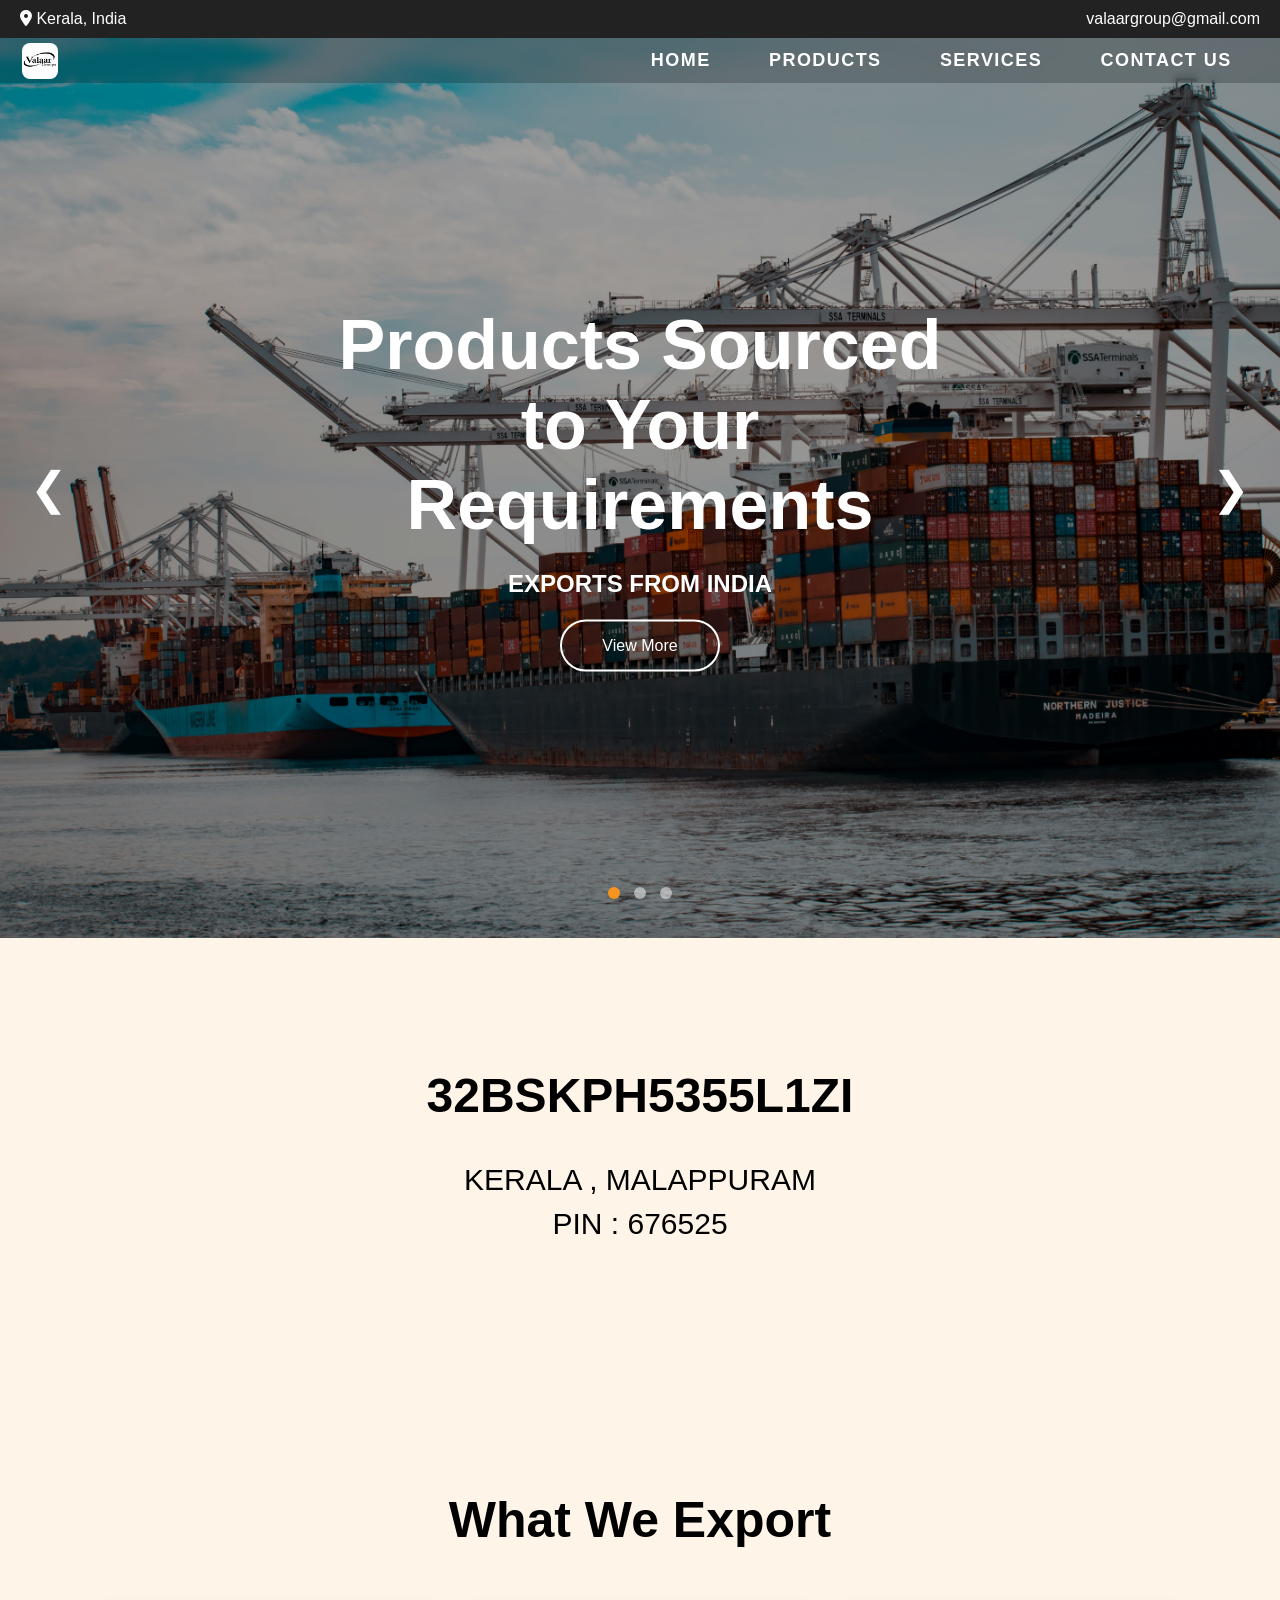
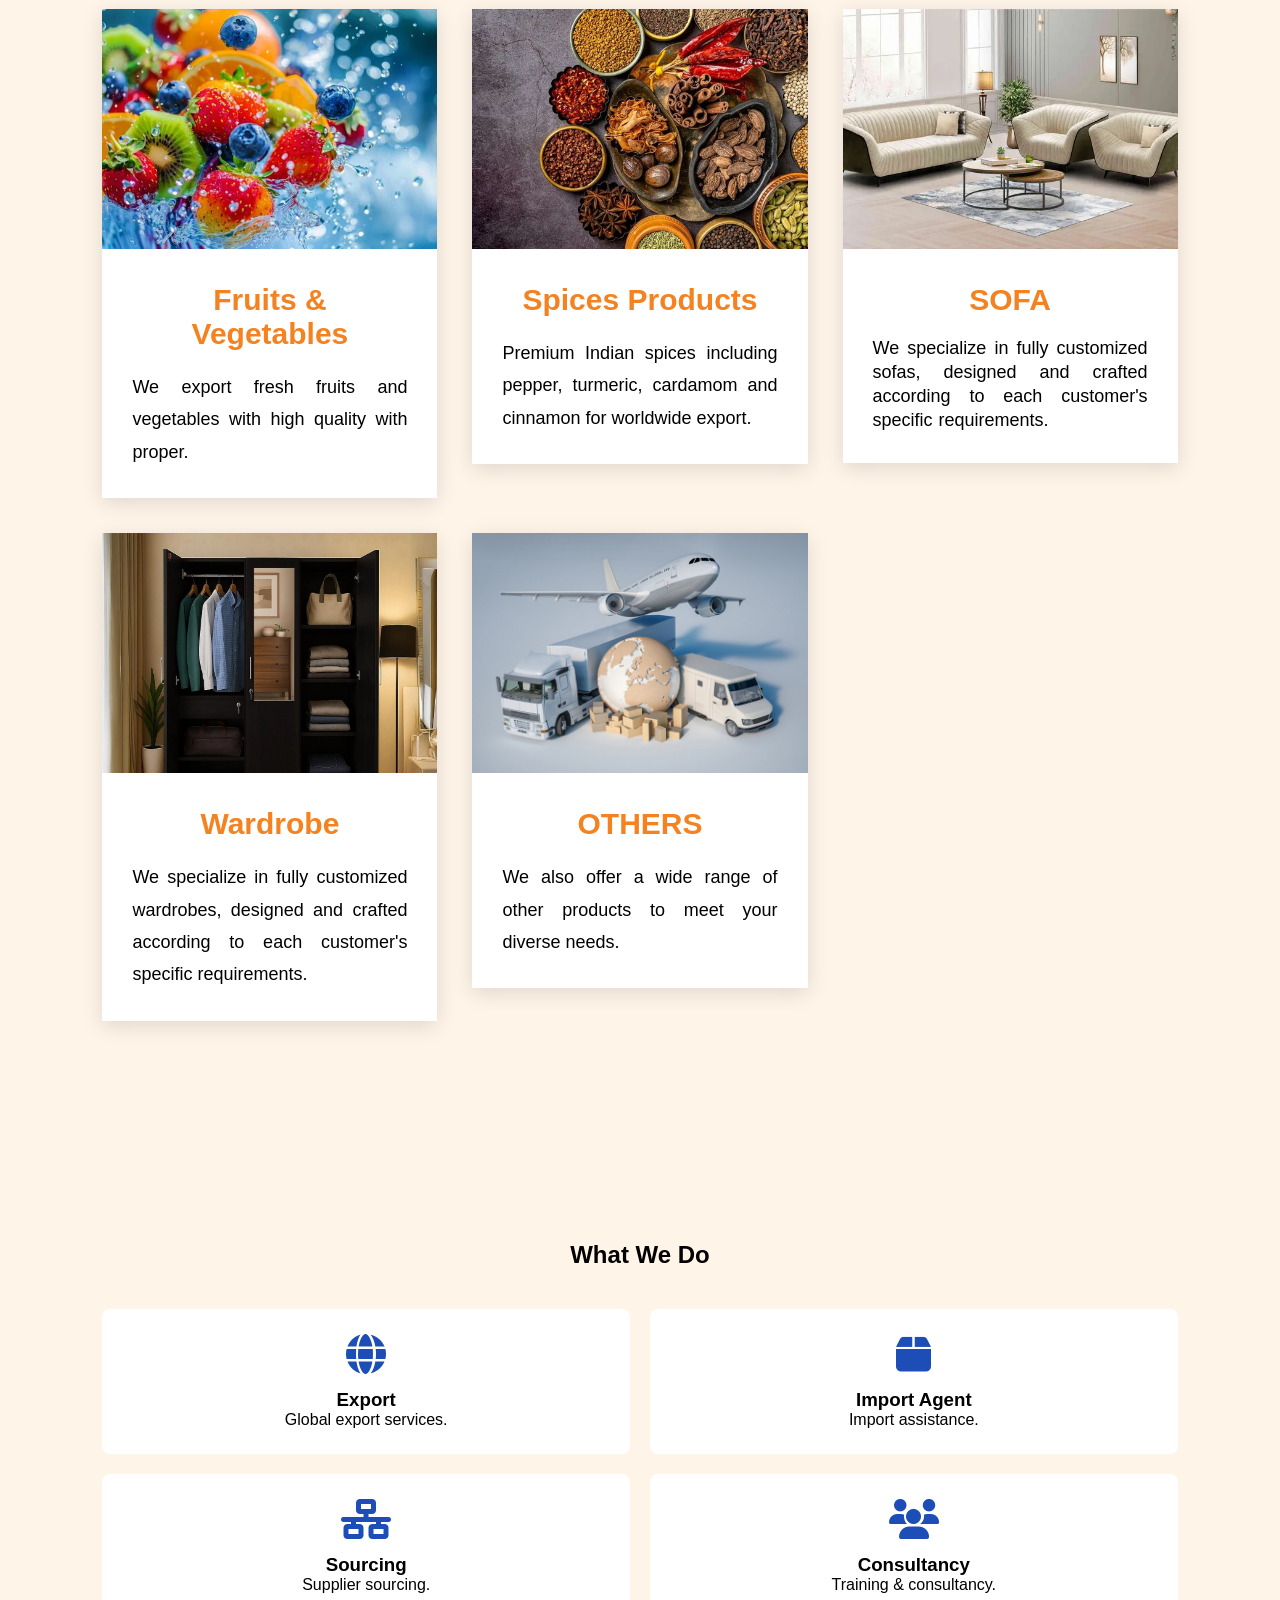
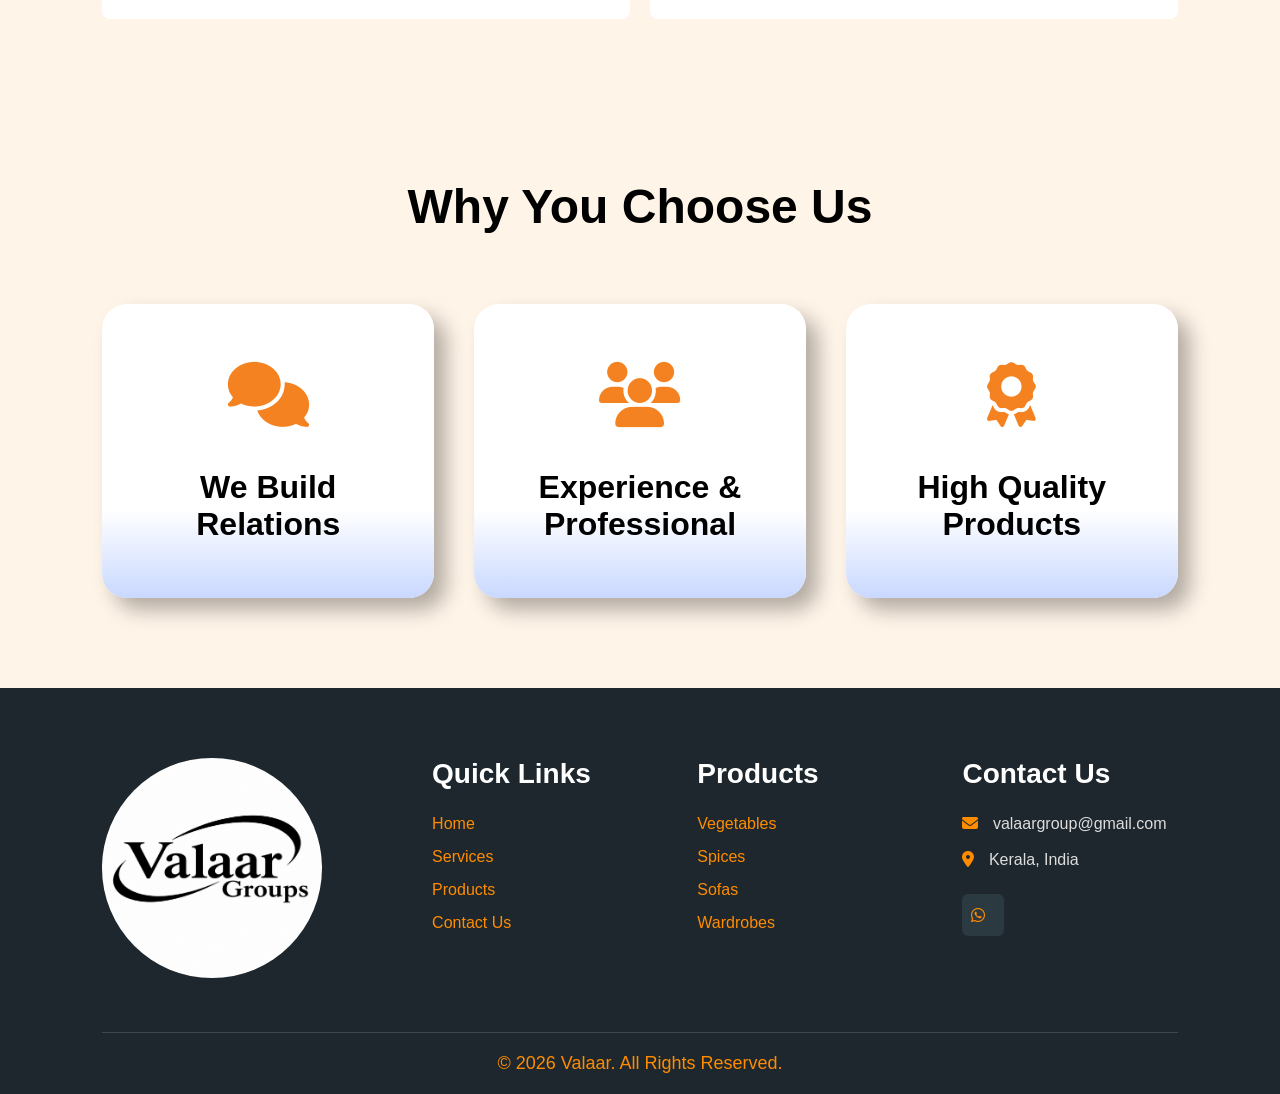
==== index.html @ b9ecb9f5 "Update Valaar Groups website" ====
<!DOCTYPE html><html><head><meta charset='UTF-8'><meta name='viewport' content='width=device-width,initial-scale=1'>
<title>D Vertex</title><link rel='stylesheet' href='css/style.css'>
<a href="fruits.html" class="export-link">
<a href="spices.html" class="export-link">
<a href="sofa.html" class="export-link">
<a href="wardrobe.html" class="export-link">
<link rel="stylesheet" href="https://cdnjs.cloudflare.com/ajax/libs/font-awesome/6.6.0/css/all.min.css"></head>
<body id="top">
<div class="top-bar home-info-bar"><span><i class="fa fa-location-dot"></i> Kerala, India</span><span>valaargroup@gmail.com</span></div>

<section class="hero">
    <nav class="menu-bar hero-nav">
        <a href="index.html" class="menu-logo">
            <img src="images/Valaar Groups logo.png" alt="Valaar Groups home">
        </a>
    
        <ul>
            <li><a href="index.html" aria-current="page">HOME</a></li>
            <li><a href="#products">PRODUCTS</a></li>
            <li><a href="#services">SERVICES</a></li>
            <li><a href="contact.html">CONTACT US</a></li>
        </ul>
    </nav>

    <div class="slides">

        <div class="slide active">
            <img src="images/bed1.jpg" alt="Bed 1">
        </div>

        <div class="slide">
            <img src="images/bed2.jpg" alt="Bed 2">
        </div>

        <div class="slide">
            <img src="images/bed3.jpg" alt="Bed 3">
        </div>

    </div>

    <div class="overlay"></div>

    <div class="hero-content">

        <h1>Products Sourced to Your Requirements</h1>
        <h2>EXPORTS FROM INDIA</h2>

        <a href="#membership" class="btn">View More</a>

    </div>

    <button class="prev">&#10094;</button>
    <button class="next">&#10095;</button>

    <div class="dots">
        <span class="dot active"></span>
        <span class="dot"></span>
        <span class="dot"></span>
    </div>

</section>

<section class="membership" id="membership">

   <!--<div class="container">

        <h2>Membership & Certification</h2>

        <div class="certificate-grid">

            <div class="certificate">
                <img src="images/gcci.png" alt="GCCI">
            </div>

            <div class="certificate">
                <img src="images/msme.png" alt="MSME">
            </div>

            <div class="certificate">
                <img src="images/udyam.png" alt="Udyam">
            </div>

        </div>

    </div>-->

    
    <div class="container">
        <h2>32BSKPH5355L1ZI</h2>
        <p>KERALA , MALAPPURAM</p>
        <P>PIN : 676525 </P>
    </div>


</section>


<section class="export-section" id="products">

    <h2>What We Export</h2>

    <div class="export-container">

        <!-- Card 1 -->
        <a href="fruits.html" class="export-link">
            <div class="export-card">

                <img src="images/fruits.jpg" alt="Fruits">

                <div class="card-content">
                    <h3>Fruits & Vegetables</h3>

                    <p>
                        We export fresh fruits and vegetables with high quality with
                        proper.
                    </p>
                </div>

            </div>
        </a>

        <!-- Card 2 -->
        <a href="spices.html" class="export-link">
            <div class="export-card">

                <img src="images/spices.jpg" alt="Spices">

                <div class="card-content">
                    <h3>Spices Products</h3>

                    <p>
                        Premium Indian spices including pepper, turmeric,
                        cardamom and cinnamon for worldwide export.
                    </p>
                </div>

            </div>
        </a>

        <!-- Card 3 -->
        <a href="sofa.html" class="export-link">
            <div class="export-card">

                <img src="images/Sofa/Champagne Cream.jpg" alt="Grocery">

                <div class="card-content">
                    <h3>SOFA</h3>

                    <p>
                        We specialize in fully customized sofas, designed and crafted according to each customer's specific requirements.
                    </p>
                </div>

            </div>
        </a>
        <!-- Card 4 -->
        <a href="wardrobe.html" class="export-link">
            <div class="export-card">

                <img src="images/Almara/Matte Black Wooden Wardrobe.jpg" alt="Grocery">

                <div class="card-content">
                    <h3>Wardrobe</h3>

                    <p>
                       We specialize in fully customized wardrobes, designed and crafted according to each customer's specific requirements.
                    </p>
                </div>

            </div>
        </a>
         <!-- Card 5 -->
        <a href="contact.html" class="export-link">
            <div class="export-card">

                <img src="images/OTHERS.jpg" alt="Other Products">

                <div class="card-content">
                    <h3>OTHERS</h3> 

                    <p>
                        We also offer a wide range of other products to meet your diverse needs.
                    </p>
                </div>

            </div>
        </a>

    </div>

</section>


<section class="what" id="services"><h2>What We Do</h2><div class="grid">
<div class="card"><i class="fa fa-globe"></i><h3>Export</h3><p>Global export services.</p></div>
<div class="card"><i class="fa fa-box"></i><h3>Import Agent</h3><p>Import assistance.</p></div>
<div class="card"><i class="fa fa-network-wired"></i><h3>Sourcing</h3><p>Supplier sourcing.</p></div>
<div class="card"><i class="fa fa-users"></i><h3>Consultancy</h3><p>Training & consultancy.</p></div>
</div></section>

<section class="choose-us">

    <div class="container">

        <h2>Why You Choose Us</h2>

        <div class="choose-grid">

            <!-- Card 1 -->
            <div class="choose-card">

                <div class="icon">
                    <i class="fas fa-comments"></i>
                </div>

                <h3>We Build Relations</h3>

            </div>

            <!-- Card 2 -->
            <div class="choose-card">

                <div class="icon">
                    <i class="fas fa-users"></i>
                </div>

                <h3>Experience & Professional</h3>

            </div>

            <!-- Card 3 -->
            <div class="choose-card">

                <div class="icon">
                    <i class="fas fa-award"></i>
                </div>

                <h3>High Quality Products</h3>

            </div>

        </div>

    </div>

</section>

<footer class="footer">

    <div class="footer-container">

        <!-- Logo -->
        <div class="footer-box">

            <img src="images/Valaar Groups logo.png" alt="Valaar groups Logo" class="footer-logo">

        </div>

        <!-- Quick Links -->
        <div class="footer-box">

            <h3>Quick Links</h3>

            <ul>
                <li><a href="#top">Home</a></li>
                <li><a href="#services">Services</a></li>
                <li><a href="#products">Products</a></li>
                <li><a href="contact.html">Contact Us</a></li>
            </ul>

        </div>

        <!-- Products -->
        <div class="footer-box">

            <h3>Products</h3>

            <ul>
                <li><a href="fruits.html">Vegetables</a></li>
                <li><a href="spices.html">Spices</a></li>
                <li><a href="sofa.html">Sofas</a></li>
                <li><a href="wardrobe.html">Wardrobes</a></li>
            </ul>

        </div>

        <!-- Contact -->
        <div class="footer-box">

            <h3>Contact Us</h3>

            <p>
                <i class="fas fa-envelope"></i>
                valaargroup@gmail.com
            </p>

            <p>
                <i class="fas fa-map-marker-alt"></i>
                Kerala, India
            </p>

            <div class="social-icons">

                <!--<a href="#"><i class="fab fa-facebook-f"></i></a>

                <a href="#"><i class="fab fa-instagram"></i></a>

                <a href="#"><i class="fab fa-linkedin-in"></i></a>-->

                <a href="https://wa.me/918281296119" aria-label="Chat with us on WhatsApp">
                    <i class="fab fa-whatsapp" aria-hidden="true"></i>
                </a>

            </div>

        </div>

    </div>

    <div class="copyright">

        © 2026 Valaar. All Rights Reserved.

    </div>

</footer>
<script src="js/script.js"></script><script src="js/script.js"></script>
</body></body>
</html>
---- css/style.css ----
*{margin:0;padding:0;box-sizing:border-box;font-family:Arial}body{background:#f5f5f5}.top-bar{background:#222;color:#fff;padding:10px 20px;display:flex;justify-content:space-between}header{position:absolute;top:40px;width:100%;display:flex;justify-content:space-between;padding:20px;color:#fff}nav a{margin:0 10px}.hero{height:100vh;background:url('https://images.unsplash.com/photo-1505693416388-ac5ce068fe85?auto=format&fit=crop&w=1400&q=80') center/cover;position:relative}.overlay{position:absolute;inset:0;background:rgba(0,0,0,.45);display:flex;flex-direction:column;align-items:center;justify-content:center;color:#fff}.btn{border:2px solid #FFF4E8;padding:12px 30px;border-radius:30px}.what {
    padding: 70px 8%;
    background-color: #FFF4E8;
}.what h2{text-align:center;margin-bottom:40px}.grid{display:grid;grid-template-columns:repeat(2,1fr);gap:20px}.card{background:#fff;padding:25px;border-radius:8px;text-align:center}.card i{font-size:40px;color:#1d4db6;margin-bottom:15px}@media(max-width:768px){.grid{grid-template-columns:1fr}}/*=========================
  MENU BAR
==========================*/

.menu-bar{

    position:absolute;


    left:0;

    width:100%;

    padding:20px 80px;

    background:rgba(0, 0, 0, 0.041);

    display:flex;

    justify-content:flex-end;

    align-items:center;

    z-index:1000;

}

.menu-bar ul{
    background: #ffffff;

    display:flex;

    list-style:none;

    margin:0;

    padding:0;

    gap:45px;

}

.menu-bar ul li{

    display:inline-block;

}

.menu-bar ul li a{

    color:white;

    text-decoration:none;

    font-size:18px;

    font-weight:600;

    transition:.3s;

}

.menu-bar ul li a:hover{

    background:#f7941d;

    color:white;

}
/* HERO SECTION */

.hero{
    position:relative;
    width:100%;
    height:100vh;
    overflow:hidden;
}

.hero-image{
    width:100%;
    height:100%;
    object-fit:cover;
}

.hero::before{
    content:"";
    position:absolute;
    inset:0;
    background:rgba(0,0,0,0.35);
}

.hero-content{
    position:absolute;
    top:50%;
    left:50%;
    transform:translate(-50%,-50%);
    text-align:center;
    color:#fff;
    z-index:2;
}

.hero-content h3{
    font-size:45px;
    margin-bottom:15px;
}

.hero-content h1{
    font-size:65px;
    margin-bottom:30px;
}

.btn{
    display:inline-block;
    padding:100px 80px;
    border:2px solid white;
    color:white;
    text-decoration:none;
    border-radius:40px;
    transition:.3s;
    display: inline-block;
    margin-top: 22px;
}

.btn:hover{
    background:white;
    color:black;
}
/* HERO */

.hero{
    position:relative;
    width:100%;
    height:100vh;
    overflow:hidden;
}

.slides{
    width:100%;
    height:100%;
    position:relative;
}

.slide{
    position:absolute;
    width:100%;
    height:100%;
    opacity:0;
    transition:opacity 1s ease;
}

.slide.active{
    opacity:1;
}

.slide img{
    width:100%;
    height:100%;
    object-fit:cover;
}

.overlay{
    position:absolute;
    top:0;
    left:0;
    width:100%;
    height:100%;
    background:rgba(0,0,0,.35);
}

.hero-content{
    position:absolute;
    top:50%;
    left:50%;
    transform:translate(-50%,-50%);
    color:#fff;
    text-align:center;
    z-index:5;
}

.hero-content h3{
    font-size:28px;
    margin-bottom:15px;
}

.hero-content h1{
    font-size:70px;
    margin-bottom:25px;
}

.btn{
    padding:15px 40px;
    border:2px solid white;
    color:white;
    text-decoration:none;
    border-radius:40px;
}

.prev,
.next{
    position:absolute;
    top:50%;
    transform:translateY(-50%);
    background:none;
    border:none;
    color:white;
    font-size:45px;
    cursor:pointer;
    z-index:10;
}

.prev{
    left:30px;
}

.next{
    right:30px;
}

.dots{
    position:absolute;
    bottom:30px;
    width:100%;
    text-align:center;
    z-index:10;
}

.dot{
    width:12px;
    height:12px;
    background:white;
    display:inline-block;
    border-radius:50%;
    margin:5px;
    opacity:.5;
}

.dot.active{
    opacity:1;
    background:#f7941d;
}

/*==========================
 WHAT WE EXPORT
==========================*/

.export-section{

    padding:150px 8%;

    background:#FFF4E8;

}

.export-section h2{

    text-align:center;

    font-size:50px;

    margin-bottom:60px;

    font-weight:bold;

}

.export-container{

    display:grid;

    grid-template-columns:repeat(3,1fr);

    gap:35px;

}

.export-card{

    background:white;

    box-shadow:0 5px 20px rgba(0,0,0,.12);

    overflow:hidden;

    transition:.3s;

}


.export-card:hover{

    transform:translateY(-10px);

}

.export-card img{

    width:100%;

    height:240px;

    object-fit:cover;

}

.card-content{

    padding:30px;

}

.card-content h3{

    text-align:center;

    color:#f58220;

    margin-bottom:20px;

    font-size:30px;

}

.card-content p{

    line-height:1.8;

    font-size:18px;

    text-align:justify;

}



.card-footer a{

    width:50px;

    height:50px;

    display:inline-flex;

    justify-content:center;

    align-items:center;

    background:white;

    border-radius:50%;

    color:#ff7a00;

    margin-left:10px;

    text-decoration:none;

    font-size:22px;

}

.card-footer a:hover{

    background:#ff7a00;

    color:white;

}

@media(max-width:992px){

.export-container{

grid-template-columns:1fr;

}

}
/*=================================
        WHY CHOOSE US
=================================*/

.choose-us{

    padding:90px 8%;

    background:#FFF4E8;

}

.choose-us h2{

    text-align:center;

    font-size:48px;

    margin-bottom:70px;

    font-weight:700;

}

.choose-grid{

    display:grid;

    grid-template-columns:repeat(3,1fr);

    gap:40px;

}

.choose-card{

    background:linear-gradient(to bottom,#ffffff 70%,#c9d8ff 100%);

    border-radius:25px;

    text-align:center;

    padding:55px 30px;

    box-shadow:12px 12px 20px rgba(0,0,0,.30);

    transition:.3s;

}

.choose-card:hover{

    transform:translateY(-10px);

}

.choose-card .icon{

    font-size:65px;

    color:#f58220;

    margin-bottom:35px;

}

.choose-card h3{

    font-size:32px;

    font-weight:600;

}

/* Responsive */

@media(max-width:992px){

.choose-grid{

grid-template-columns:1fr;

}

}
/*===========================
    MEMBERSHIP SECTION
===========================*/

.membership{

    padding:90px 8%;

    background:#FFF4E8;

}

.membership h2{

    text-align:center;

    font-size:48px;

    font-weight:700;

    margin-bottom:40px;
    margin-top: 40px;

}
.membership P{

    text-align:center;

    font-size:30px;

    margin-bottom:10px;

}

.certificate-grid{

    display:grid;

    grid-template-columns:repeat(3,1fr);

    gap:60px;

    align-items:center;

    justify-items:center;

}

.certificate{

    transition:.3s;

}

.certificate:hover{

    transform:scale(1.08);

}

.certificate img{

    width:220px;

    height:220px;

    object-fit:contain;

}
/*==========================
        FOOTER
===========================*/

.footer{

    background:#1d272d;

    color:white;

    padding:70px 8% 20px;

}

.footer-container{

    display:grid;

    grid-template-columns:1.3fr 1fr 1fr 1fr;

    gap:50px;

}

.footer-logo{

    width:220px;
    border-radius: 50%
}

.footer-box h3{

    margin-bottom:25px;

    font-size:28px;

}

.footer-box ul{

    list-style:none;

    padding:0;

}

.footer-box ul li{

    margin-bottom:15px;

}

.footer-box ul li a{

    color:#ff8c00;

    text-decoration:none;

    transition:.3s;

}

.footer-box ul li a:hover{

    color:white;

    padding-left:8px;

}

.footer-box p{

    margin-bottom:18px;

    color:#ddd;

}

.footer-box i{

    color:#ff8c00;

    margin-right:10px;

}

.social-icons{

    margin-top:25px;

}

.social-icons a{

    display:inline-flex;

    justify-content:center;

    align-items:center;

    width:42px;

    height:42px;

    background:#2b3941;

    border-radius:6px;

    margin-right:10px;

    color:white;

    text-decoration:none;

    transition:.3s;

}

.social-icons a:hover{

    background:#ff8c00;

}

.copyright{

    text-align:center;

    margin-top:50px;

    padding-top:20px;

    border-top:1px solid rgba(255,255,255,.15);

    color:#ff8c00;

    font-size:18px;

}

/* Mobile */

@media(max-width:992px){

.footer-container{

grid-template-columns:1fr;

text-align:center;

}

.social-icons{

justify-content:center;

display:flex;

}

}
/*==============================
CONTACT PAGE
==============================*/

.contact-banner{

height:220px;

background:#000;

display:flex;

justify-content:center;

align-items:center;

}

.contact-banner h1{

color:#fff;

font-size:60px;

font-weight:600;

}

.contact-wrapper{

width:90%;

margin:70px auto;

display:grid;

grid-template-columns:1.2fr .8fr;

gap:60px;

align-items:start;

}

.contact-left h2{

font-size:48px;

color:#3556a8;

margin-bottom:30px;

}

.contact-left p{

font-size:19px;

line-height:1.9;

margin-bottom:25px;

text-align:justify;

}

.contact-details{

margin-top:40px;

}

.contact-details p{

font-size:20px;

margin-bottom:18px;

}

.contact-details i{

color:#f58220;

margin-right:12px;

width:25px;

}

.contact-right{

background:#3556a8;

padding:35px;

}

.contact-right h3{

color:#fff;

font-size:32px;

margin-bottom:25px;

}

.contact-right form{

display:flex;

flex-direction:column;

gap:18px;

}

.contact-right input,

.contact-right textarea{

padding:16px;

border:none;

font-size:17px;

outline:none;

}

.contact-right textarea{

height:160px;

resize:none;

}

.contact-right button{

background:#f58220;

color:#fff;

border:none;

padding:16px;

font-size:20px;

cursor:pointer;

transition:.3s;

}

.contact-right button:hover{

background:#d96b08;

}

/* Responsive */

@media(max-width:900px){

.contact-wrapper{

grid-template-columns:1fr;

}

.contact-banner h1{

font-size:42px;

}

.contact-left h2{

font-size:38px;

}

}

/* Remove default link styling */
.export-link {
    text-decoration: none;
    color: inherit;
    display: block;
}

/* Make cards clickable */
.export-card {
    cursor: pointer;
    transition: transform 0.3s ease, box-shadow 0.3s ease;
}

/* Hover effect */
.export-card:hover {
    transform: translateY(-8px);
    box-shadow: 0 12px 25px rgba(0,0,0,0.15);
}

/* Keyboard accessibility */
.export-link:focus-visible {
    outline: 3px solid #ff7a1a;
    outline-offset: 5px;
}
/* Adjust SOFA description spacing separately */
.export-container > .export-link:nth-child(3) .card-content p {
    line-height: 1.33;
    word-spacing: 1px;
    letter-spacing: 0px;
}
html {
    scroll-behavior: smooth;
}
/*valaar logo top bar*/
.menu-bar {
    position: relative;
}

.menu-logo {
    position: absolute;
    left: 12px;
    top: 50%;
    transform: translateY(-50%);
}

.menu-logo img {
    display: block;
    width: auto;
    height: 36px;
    border-radius: 8px;
}
.menu-bar {
    background: #222;
}
.menu-bar {
    background: linear-gradient(110deg, #000000, #121313);
    padding: 12px clamp(16px, 3vw, 40px);
}

.menu-bar ul {
    display: flex;
    flex-wrap: wrap;
    justify-content: flex-end;
    align-items: center;
    gap: 10px clamp(14px, 3vw, 42px);
    list-style: none;
    margin: 0;
    padding: 0;
    background: transparent;
}

.menu-bar ul a {
    color: #fff9ed;
    font-size: 0.85rem;
    font-weight: 600;
    letter-spacing: 0.08em;
    text-decoration: none;
    transition: color 180ms ease;
}

.menu-bar ul a:hover,
.menu-bar ul a:focus-visible {
    color: #e7c67d;
}
/* BLUE HERO NAVIGATION */
/* Keep the homepage navigation over the slideshow */
.hero-nav {
    position: absolute;
    inset: 0 0 auto;
    z-index: 20;

    background: rgba(12, 24, 29, 0.26);
    -webkit-backdrop-filter: blur(5px);
    backdrop-filter: blur(5px);
    border-bottom: 0;
}
/* To replace the orange hover highlight with a white underline */

.menu-bar ul li a:hover,
.menu-bar ul li a:focus-visible {
    background: transparent;
    color: #fff;
    text-decoration: underline;
    text-underline-offset: 5px;
}
/* Mobile and tablet layout */
@media (max-width: 900px) {
    /* Location and email bar */
    .top-bar {
        flex-wrap: wrap;
        justify-content: center;
        gap: 6px 16px;
        padding: 8px 12px;
        font-size: 14px;
        text-align: center;
        overflow-wrap: anywhere;
    }

    /* Navigation */
    .menu-bar {
        justify-content: center;
        flex-wrap: wrap;
        gap: 6px;
        padding: 8px 12px;
    }

    .menu-logo {
        position: static;
        display: flex;
        justify-content: center;
        flex-basis: 100%;
        transform: none;
    }

    .menu-bar ul {
        flex: 1 1 100%;
        justify-content: center;
        gap: 0 8px;
    }

    .menu-bar ul li a {
        display: inline-flex;
        align-items: center;
        min-height: 44px;
        margin: 0;
        padding: 0 5px;
        font-size: 12px;
        letter-spacing: 0.02em;
    }

    /* Homepage slideshow */
    .hero {
        height: auto;
        min-height: 480px;
        min-height: max(480px, 72svh);
        display: flex;
        flex-direction: column;
    }

    .hero .slides {
        position: absolute;
        inset: 0;
    }

    .hero-content {
        position: relative;
        top: auto;
        left: auto;
        transform: none;
        width: 100%;
        max-width: 620px;
        margin: auto;
        padding: 144px 18px 96px;
    }

    .hero-content h1 {
        font-size: clamp(28px, 8vw, 48px);
        line-height: 1.12;
        margin-bottom: 12px;
    }

    .hero-content h2 {
        font-size: clamp(16px, 4vw, 22px);
    }

    .hero-content .btn {
        margin-top: 16px;
        padding: 12px 24px;
    }

    .hero .prev,
    .hero .next {
        top: auto;
        bottom: 12px;
        width: 44px;
        height: 44px;
        font-size: 28px;
        transform: none;
    }

    .hero .prev { left: 12px; }
    .hero .next { right: 12px; }
    .hero .dots { bottom: 24px; }

    /* Homepage sections */
    .what,
    .export-section,
    .choose-us,
    .membership {
        padding: 42px 5%;
    }

    .export-section h2,
    .choose-us h2,
    .membership h2 {
        margin: 0 0 20px;
        font-size: clamp(24px, 6vw, 36px);
        overflow-wrap: anywhere;
    }

    .membership p {
        font-size: 18px;
    }

    .card-content {
        padding: 20px;
    }

    .card-content p,
    .contact-left p {
        text-align: left;
    }

    .footer-logo {
        max-width: 100%;
        height: auto;
    }

    /* Contact page */
    .contact-wrapper {
        grid-template-columns: minmax(0, 1fr);
        gap: 24px;
        margin: 32px auto;
    }

    .contact-details p {
        overflow-wrap: anywhere;
    }

    .contact-right {
        min-width: 0;
        padding: 18px;
    }

    .contact-right input,
    .contact-right textarea {
        width: 100%;
        min-width: 0;
    }
}
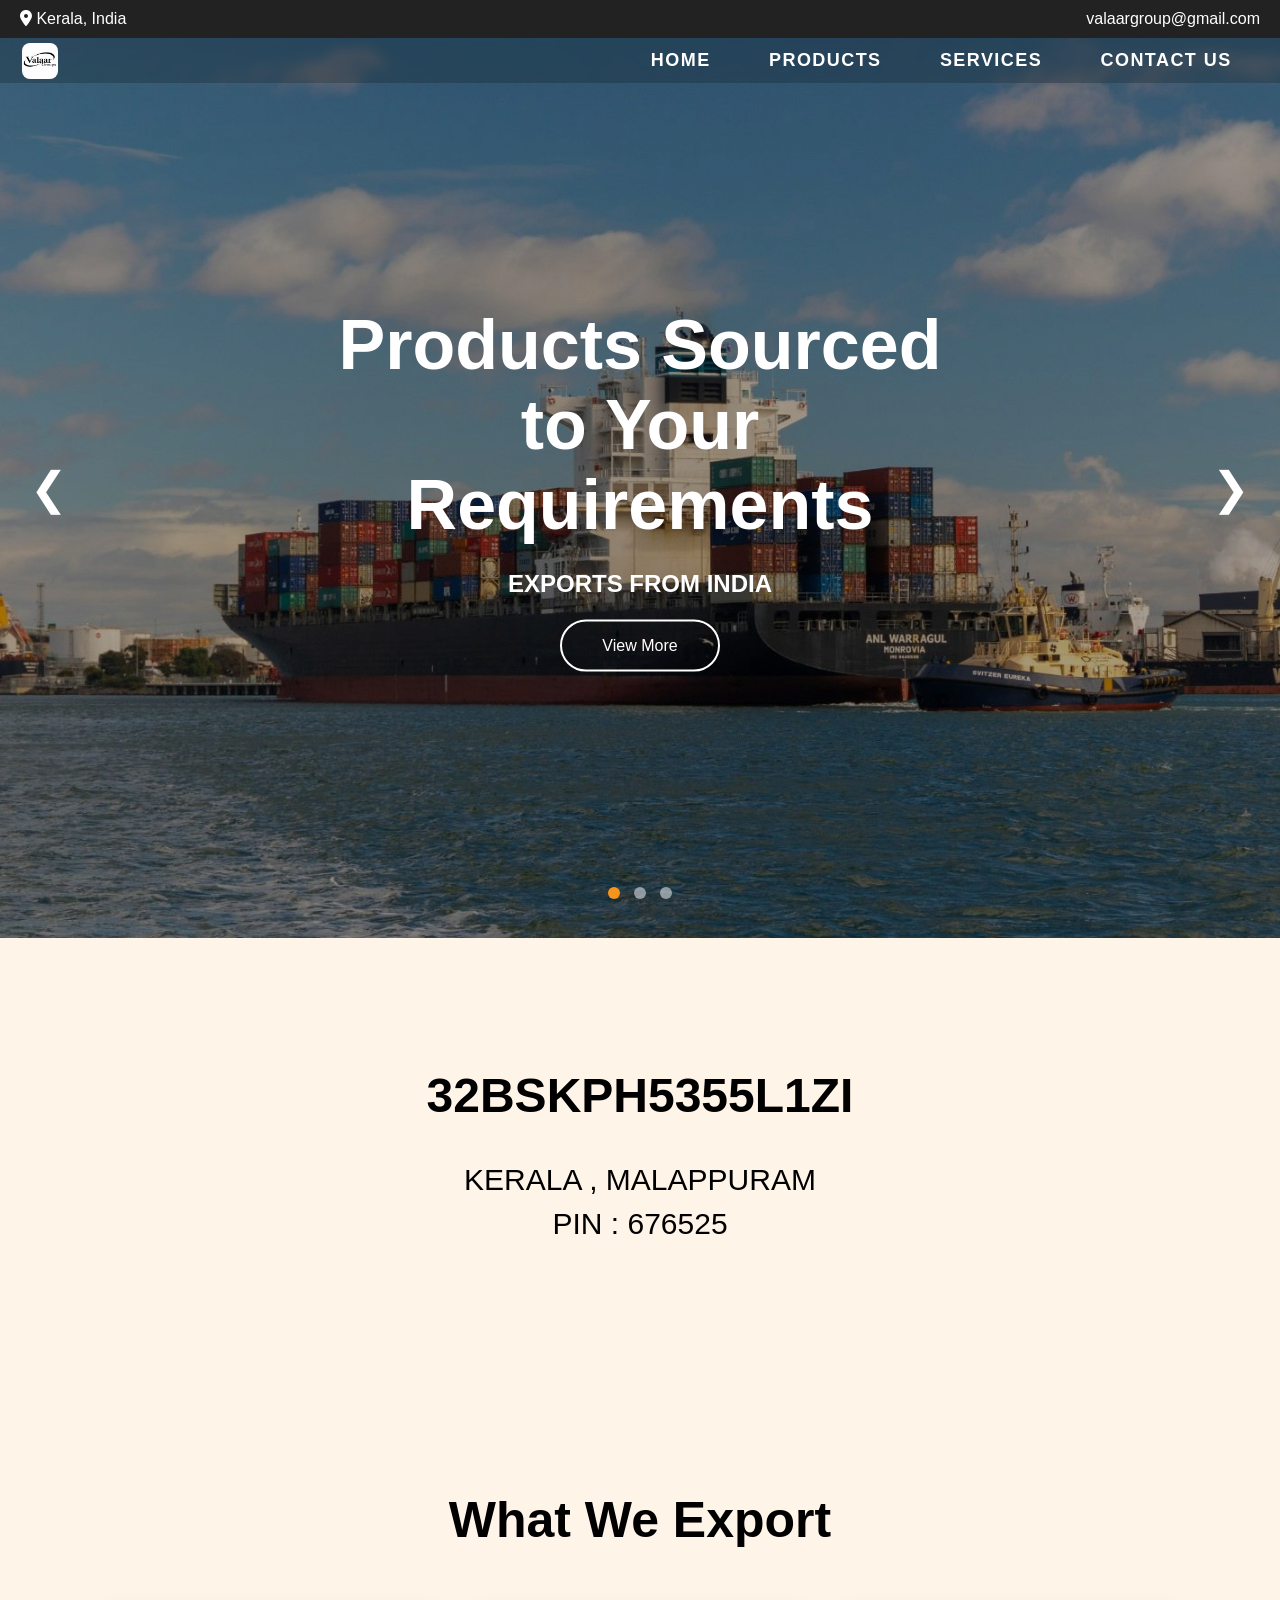
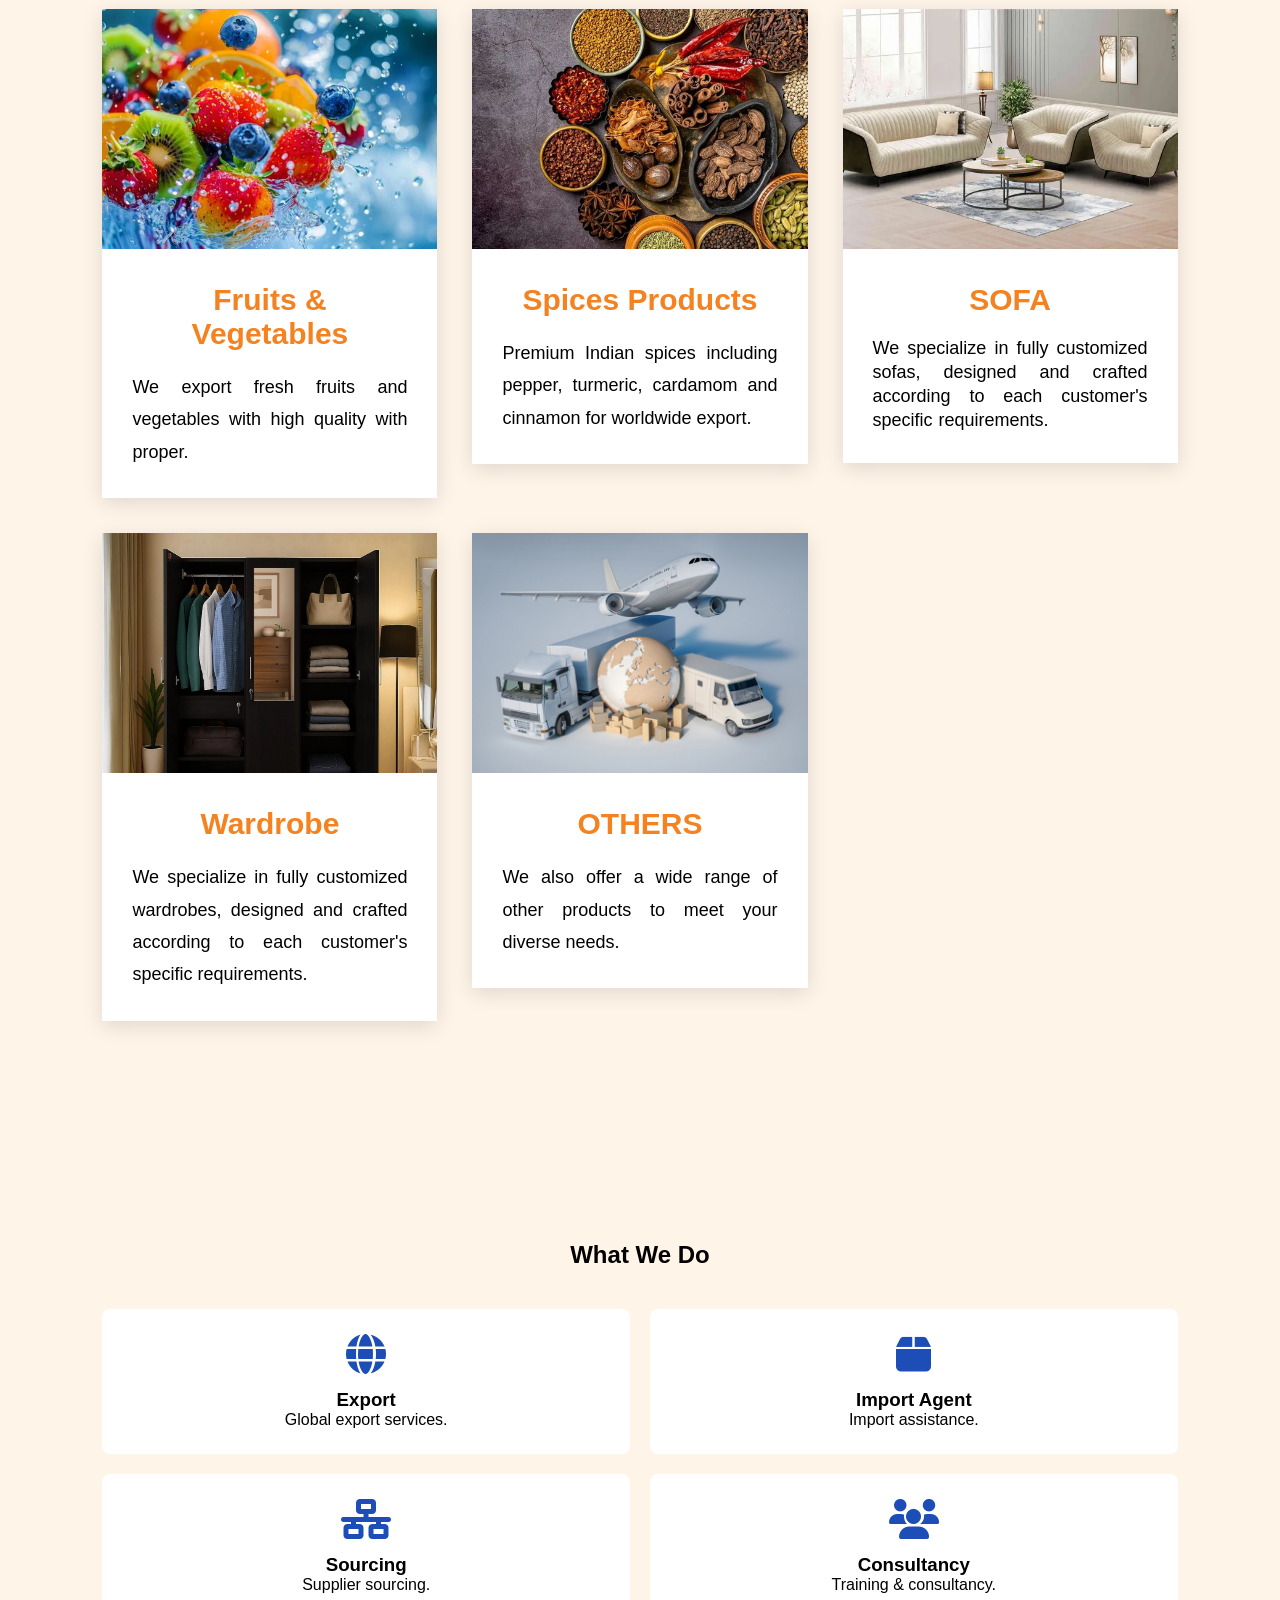
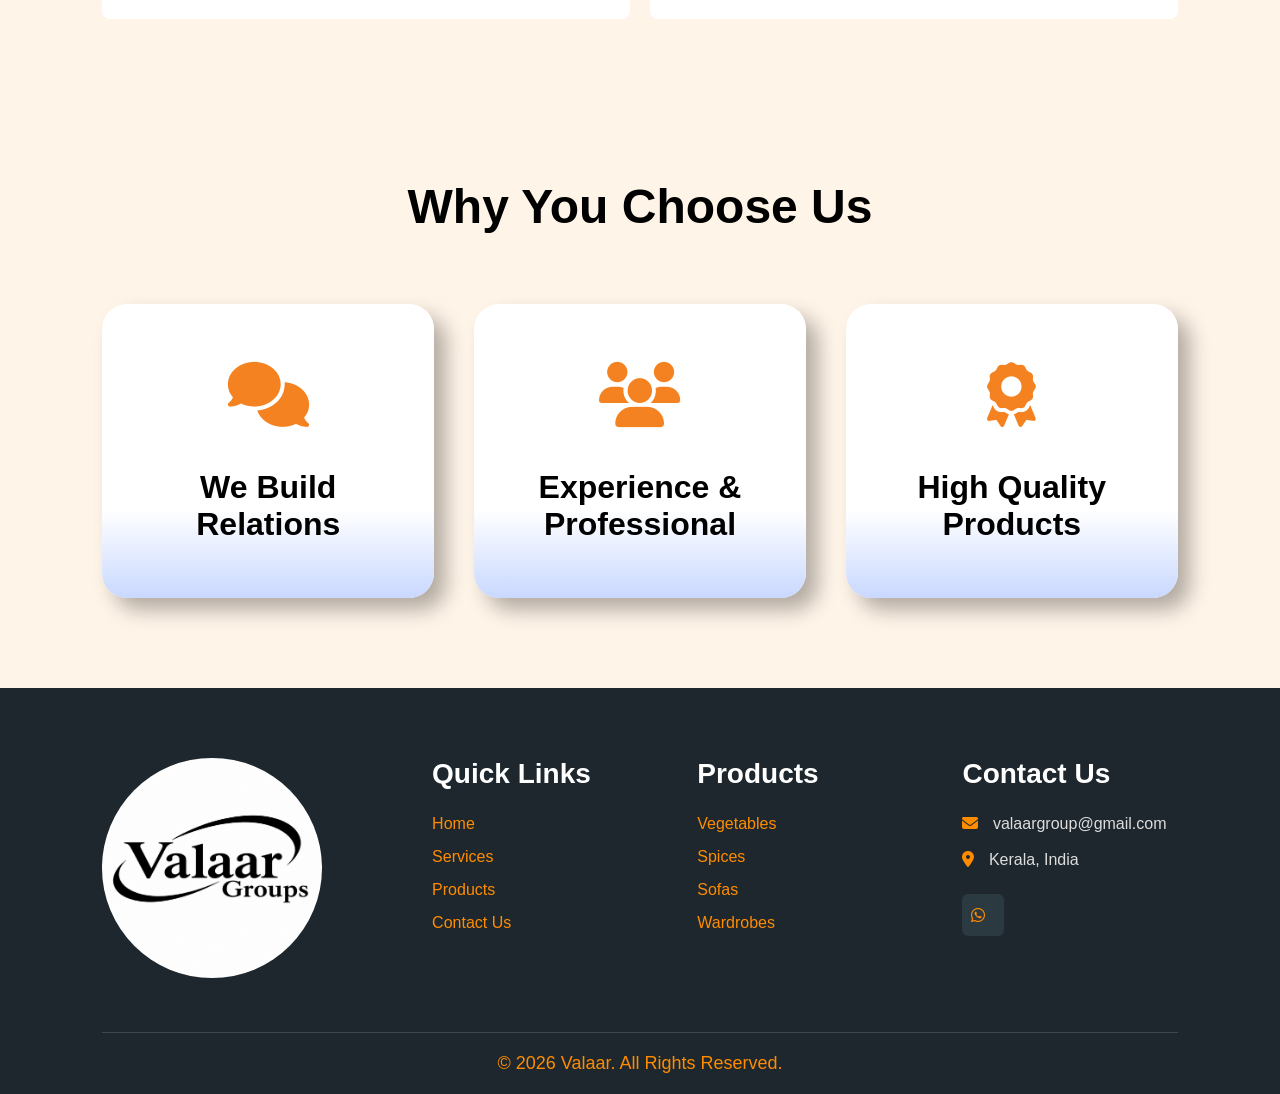
==== commit 2d66c903: "Update Valaar Groups website" ====
--- a/index.html
+++ b/index.html
@@ -25,15 +25,15 @@
     <div class="slides">
 
         <div class="slide active">
-            <img src="images/bed1.jpg" alt="Bed 1">
+            <img src="images/bed2-200kb.jpg" alt="Bed 1">
         </div>
 
         <div class="slide">
-            <img src="images/bed2.jpg" alt="Bed 2">
+            <img src="images/bed3-200kb.jpg" alt="Bed 2">
         </div>
 
         <div class="slide">
-            <img src="images/bed3.jpg" alt="Bed 3">
+            <img src="images/bed1-200kb.jpg" alt="Bed 3">
         </div>
 
     </div>
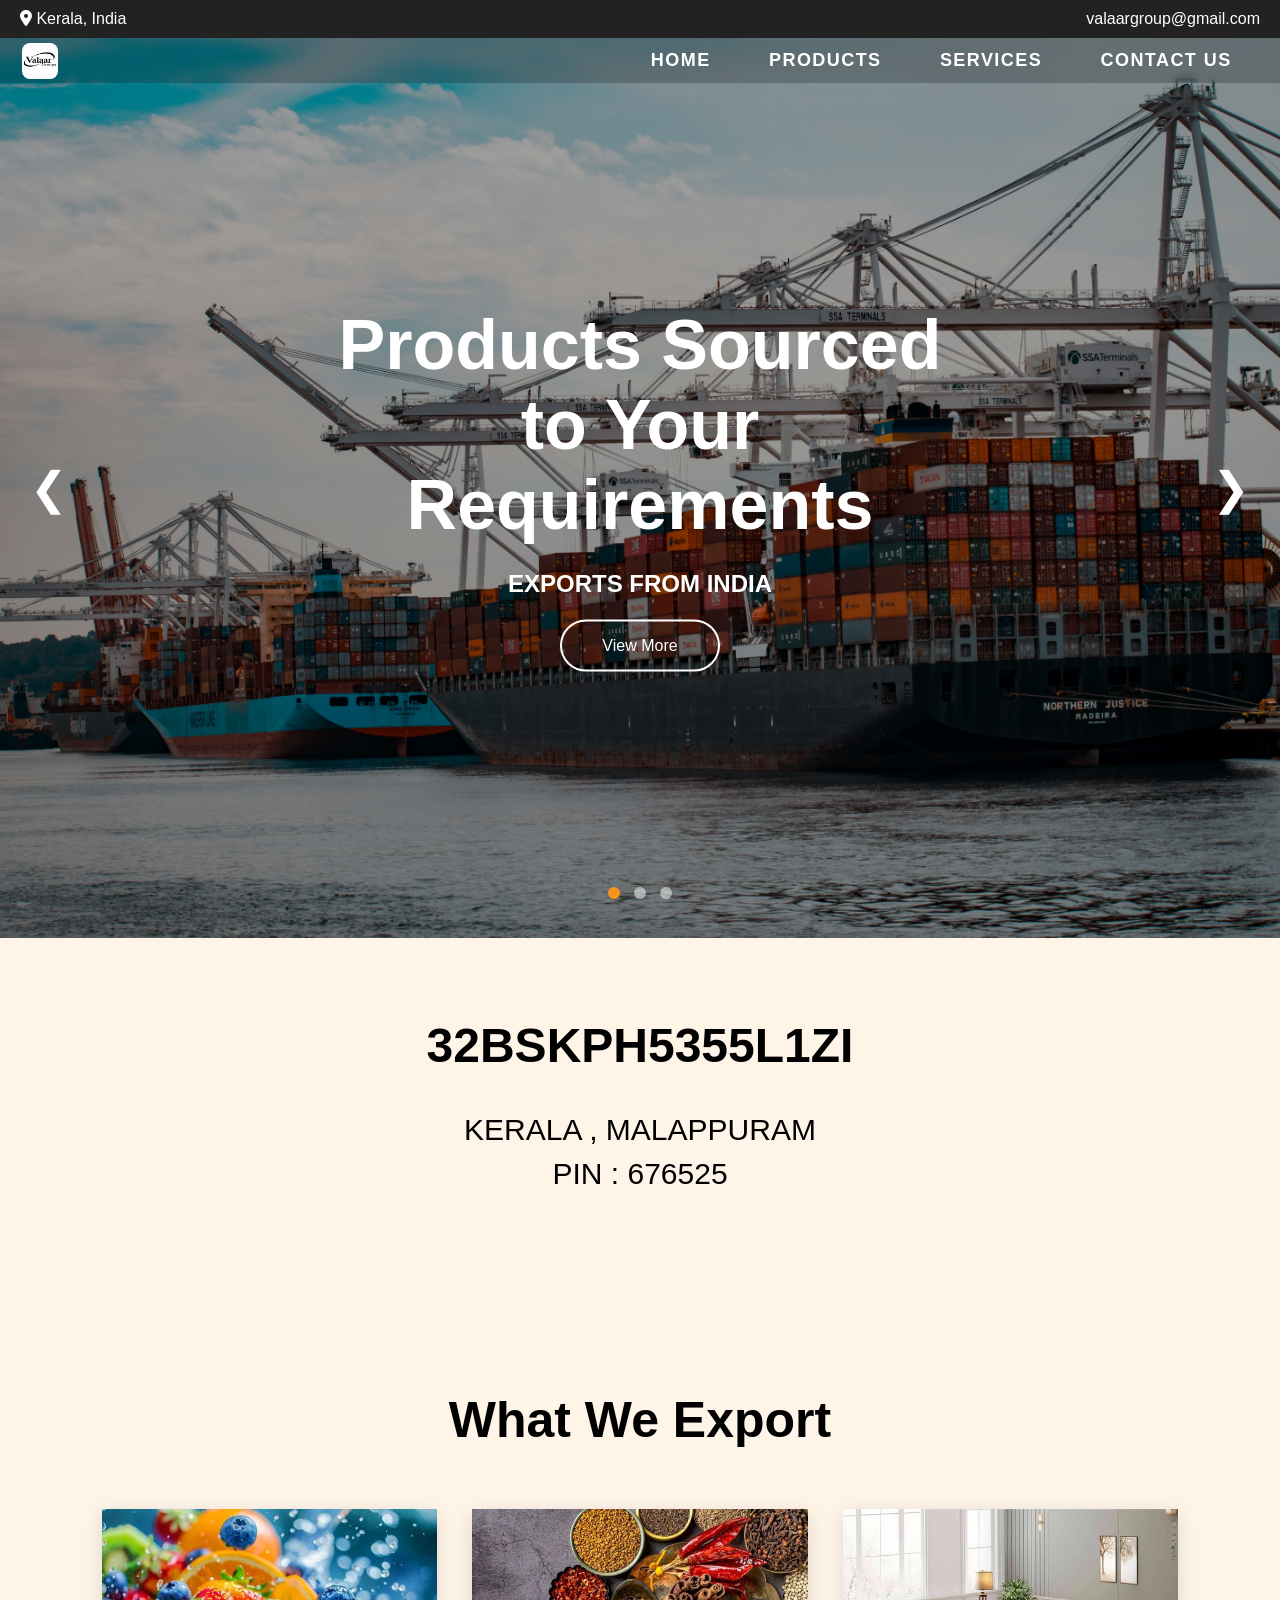
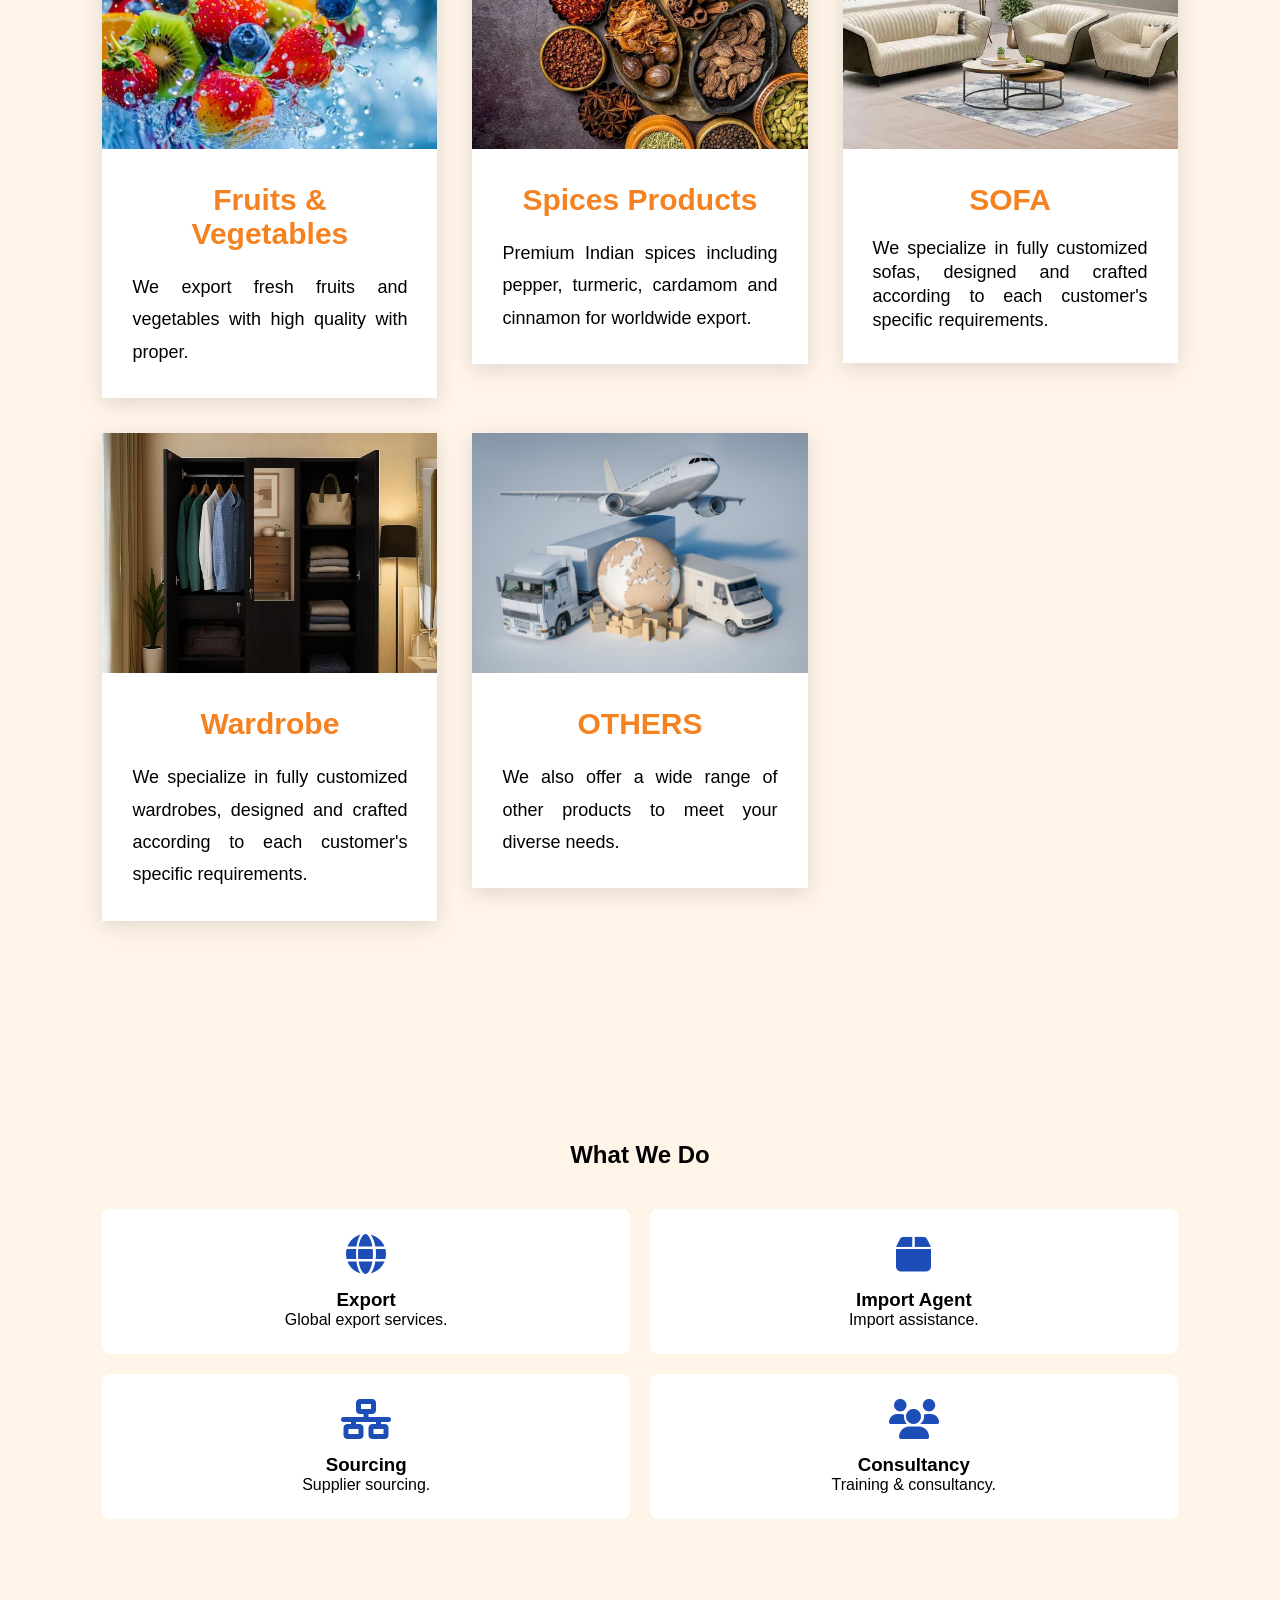
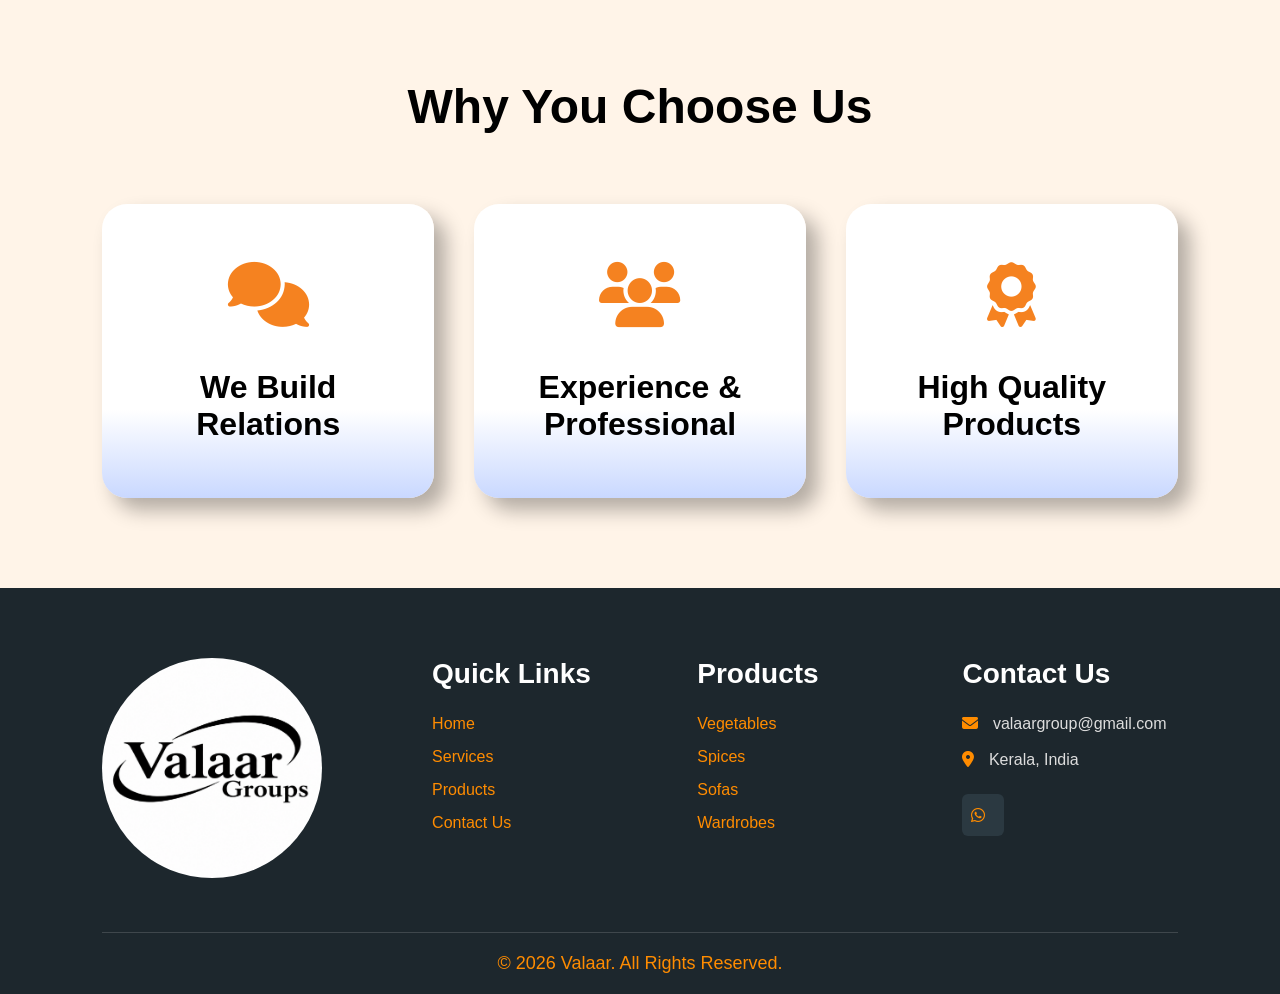
==== commit 154a7897: "Update Valaar Groups website" ====
--- a/index.html
+++ b/index.html
@@ -25,15 +25,15 @@
     <div class="slides">
 
         <div class="slide active">
-            <img src="images/bed2-200kb.jpg" alt="Bed 1">
+            <img src="images/bed1.jpg" alt="Bed 1">
         </div>
 
         <div class="slide">
-            <img src="images/bed3-200kb.jpg" alt="Bed 2">
+            <img src="images/bed2.jpg" alt="Bed 2">
         </div>
 
         <div class="slide">
-            <img src="images/bed1-200kb.jpg" alt="Bed 3">
+            <img src="images/bed3.jpg" alt="Bed 3">
         </div>
 
     </div>
--- a/css/style.css
+++ b/css/style.css
@@ -469,7 +469,7 @@
 
 .membership{
 
-    padding:90px 8%;
+    padding:40px 8%;
 
     background:#FFF4E8;
 
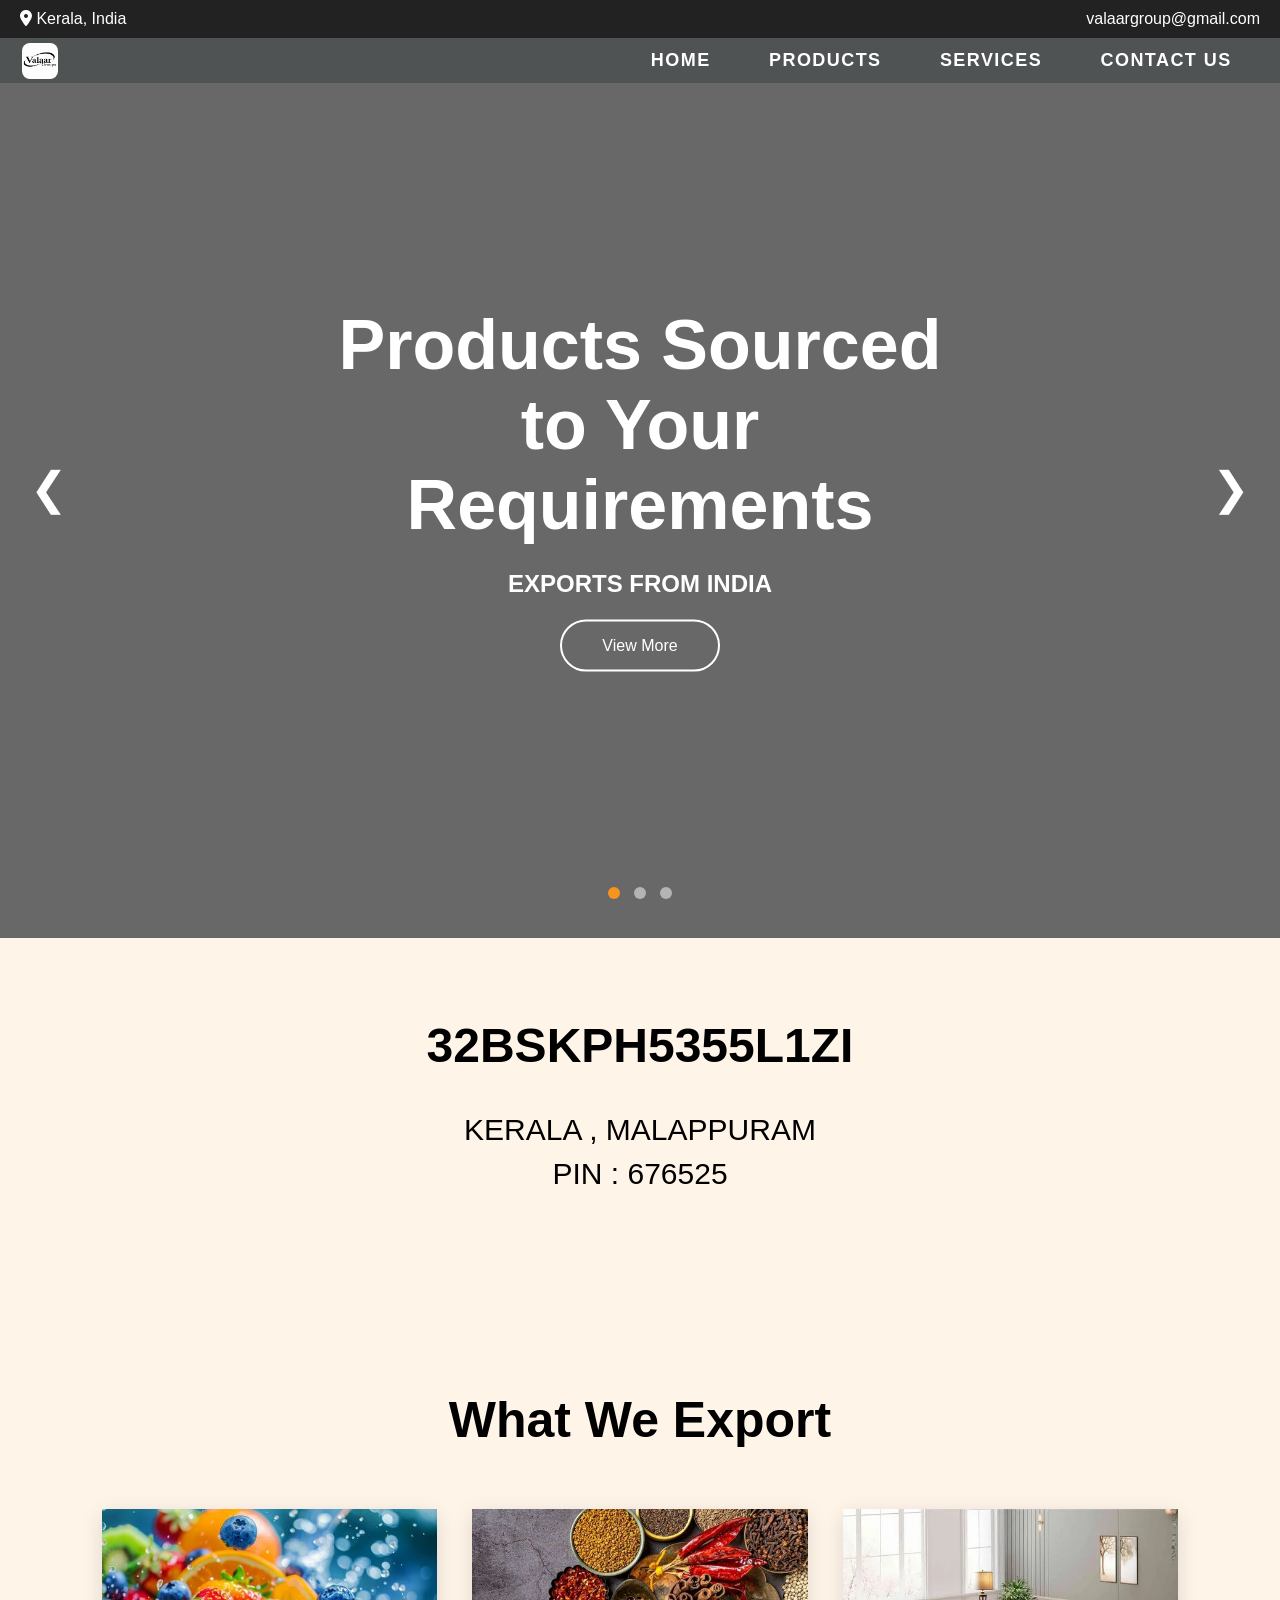
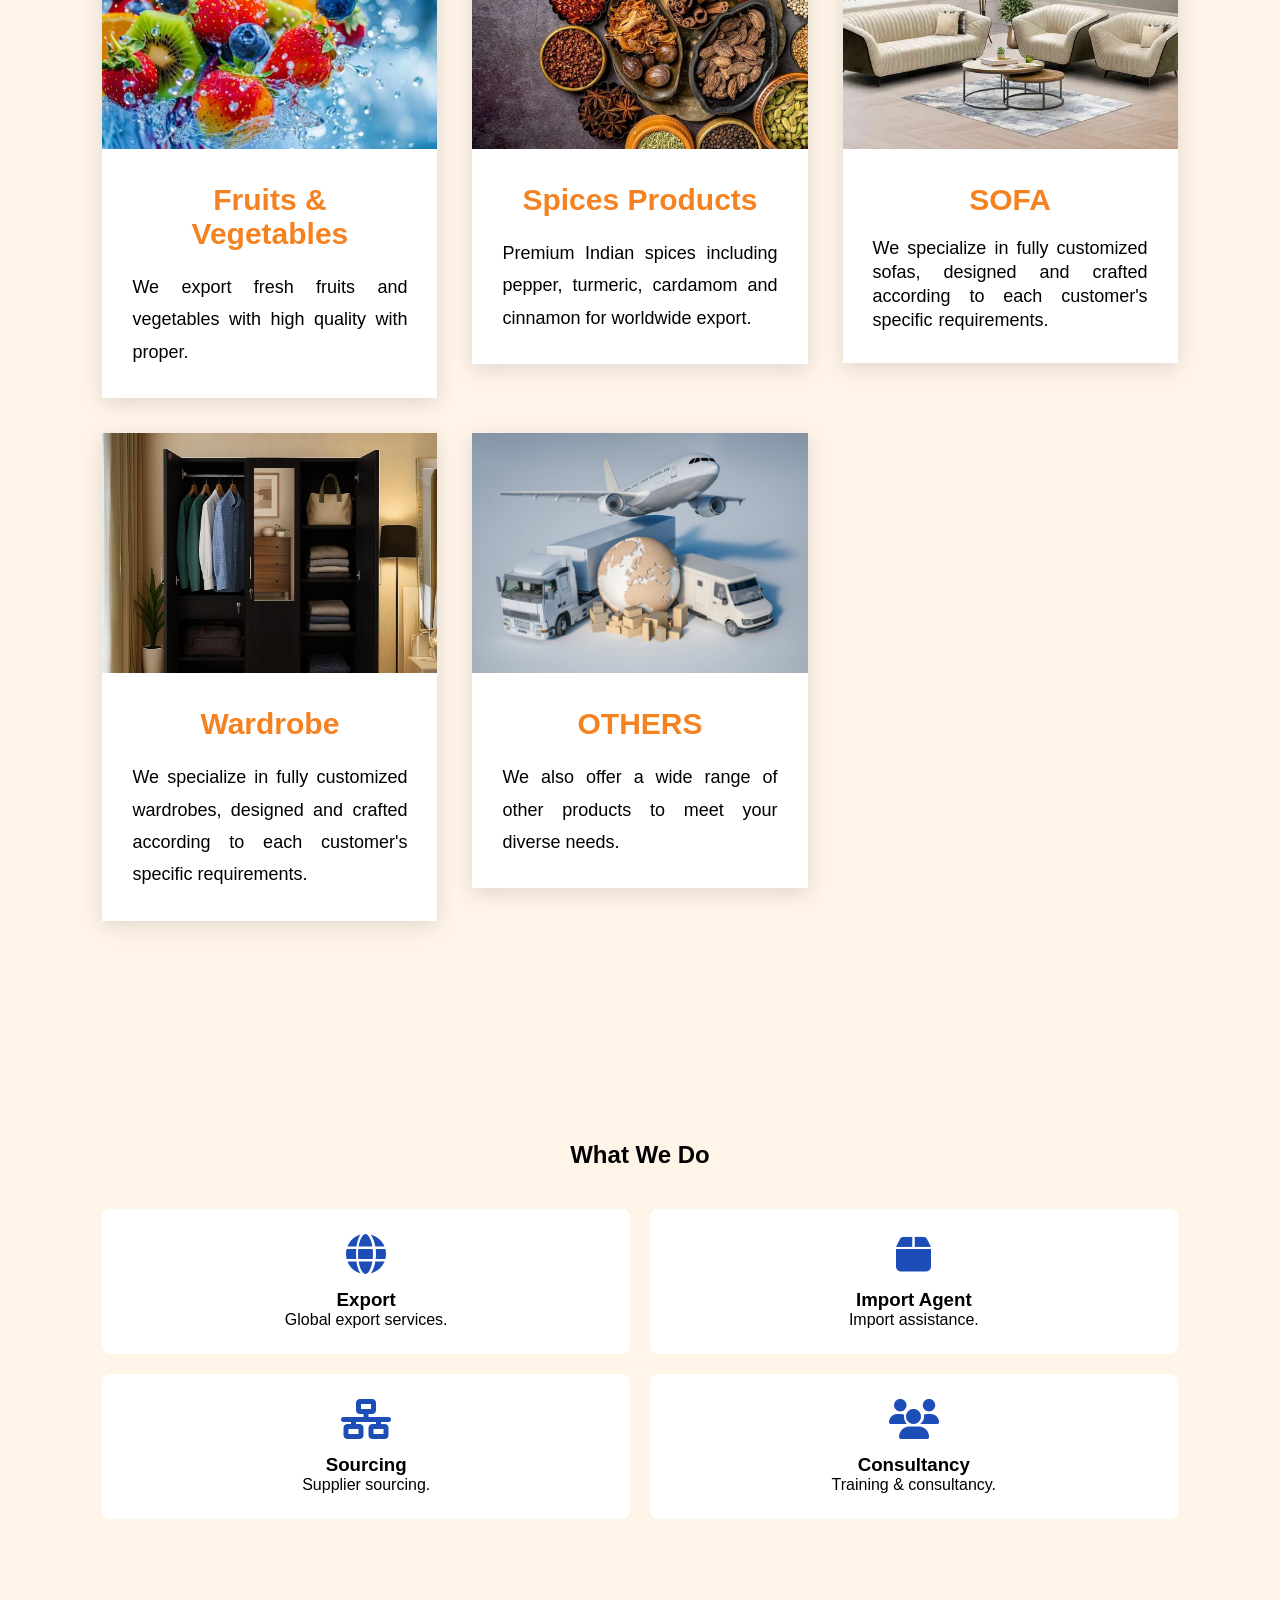
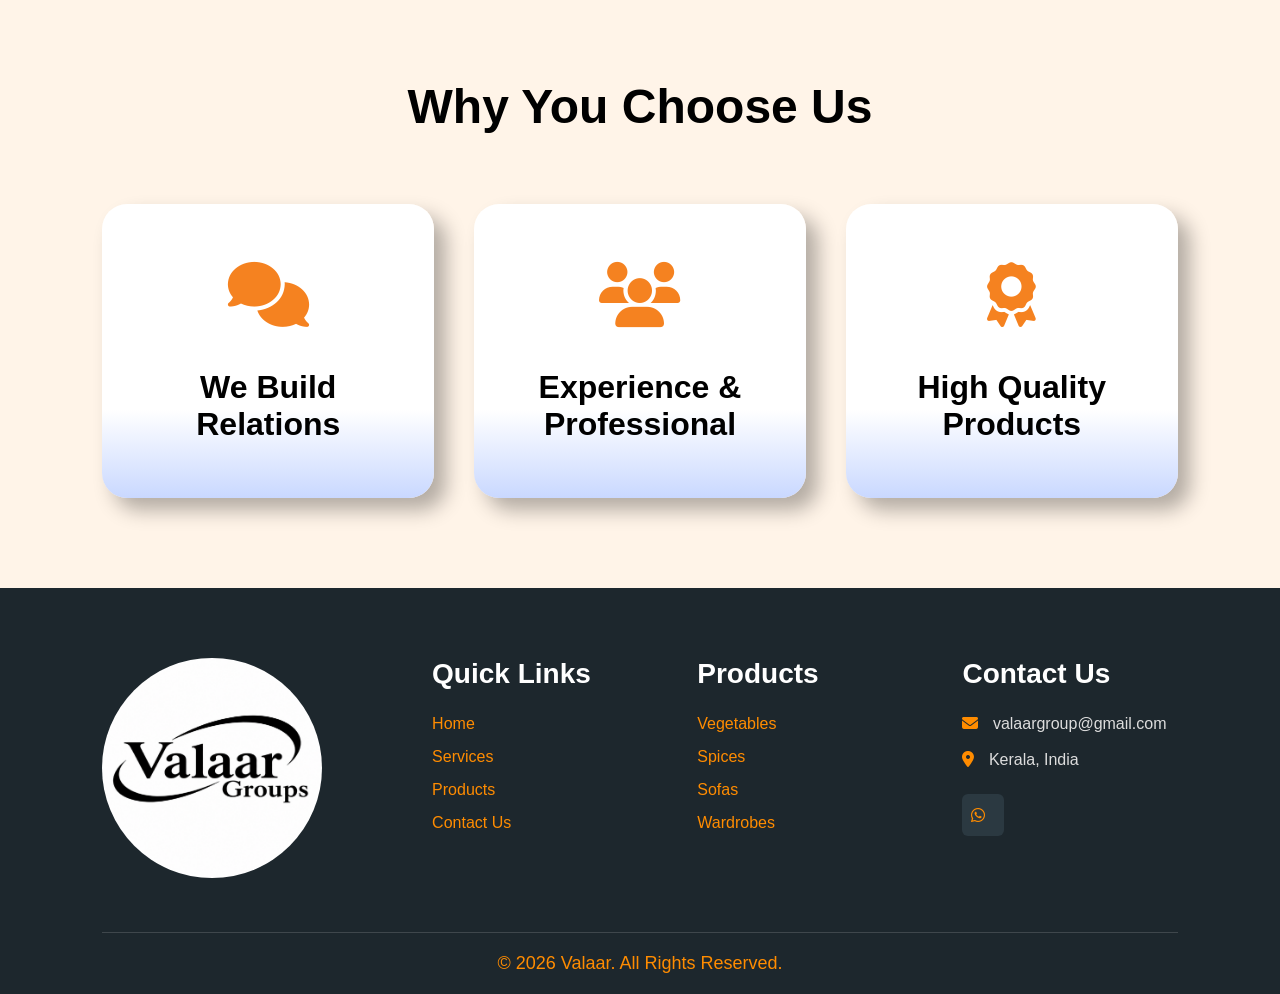
==== commit 27716526: "Update Valaar Groups website" ====
--- a/index.html
+++ b/index.html
@@ -23,20 +23,27 @@
     </nav>
 
     <div class="slides">
-
-        <div class="slide active">
+    <div class="slide active">
+        <picture>
+            <source media="(max-width: 900px)" srcset="images/bed1-mobile.jpg">
             <img src="images/bed1.jpg" alt="Bed 1">
-        </div>
-
-        <div class="slide">
+        </picture>
+    </div>
+
+    <div class="slide">
+        <picture>
+            <source media="(max-width: 900px)" srcset="images/bed2-mobile.jpg">
             <img src="images/bed2.jpg" alt="Bed 2">
-        </div>
-
-        <div class="slide">
+        </picture>
+    </div>
+
+    <div class="slide">
+        <picture>
+            <source media="(max-width: 900px)" srcset="images/bed3-mobile.jpg">
             <img src="images/bed3.jpg" alt="Bed 3">
-        </div>
-
-    </div>
+        </picture>
+    </div>
+</div>
 
     <div class="overlay"></div>
 
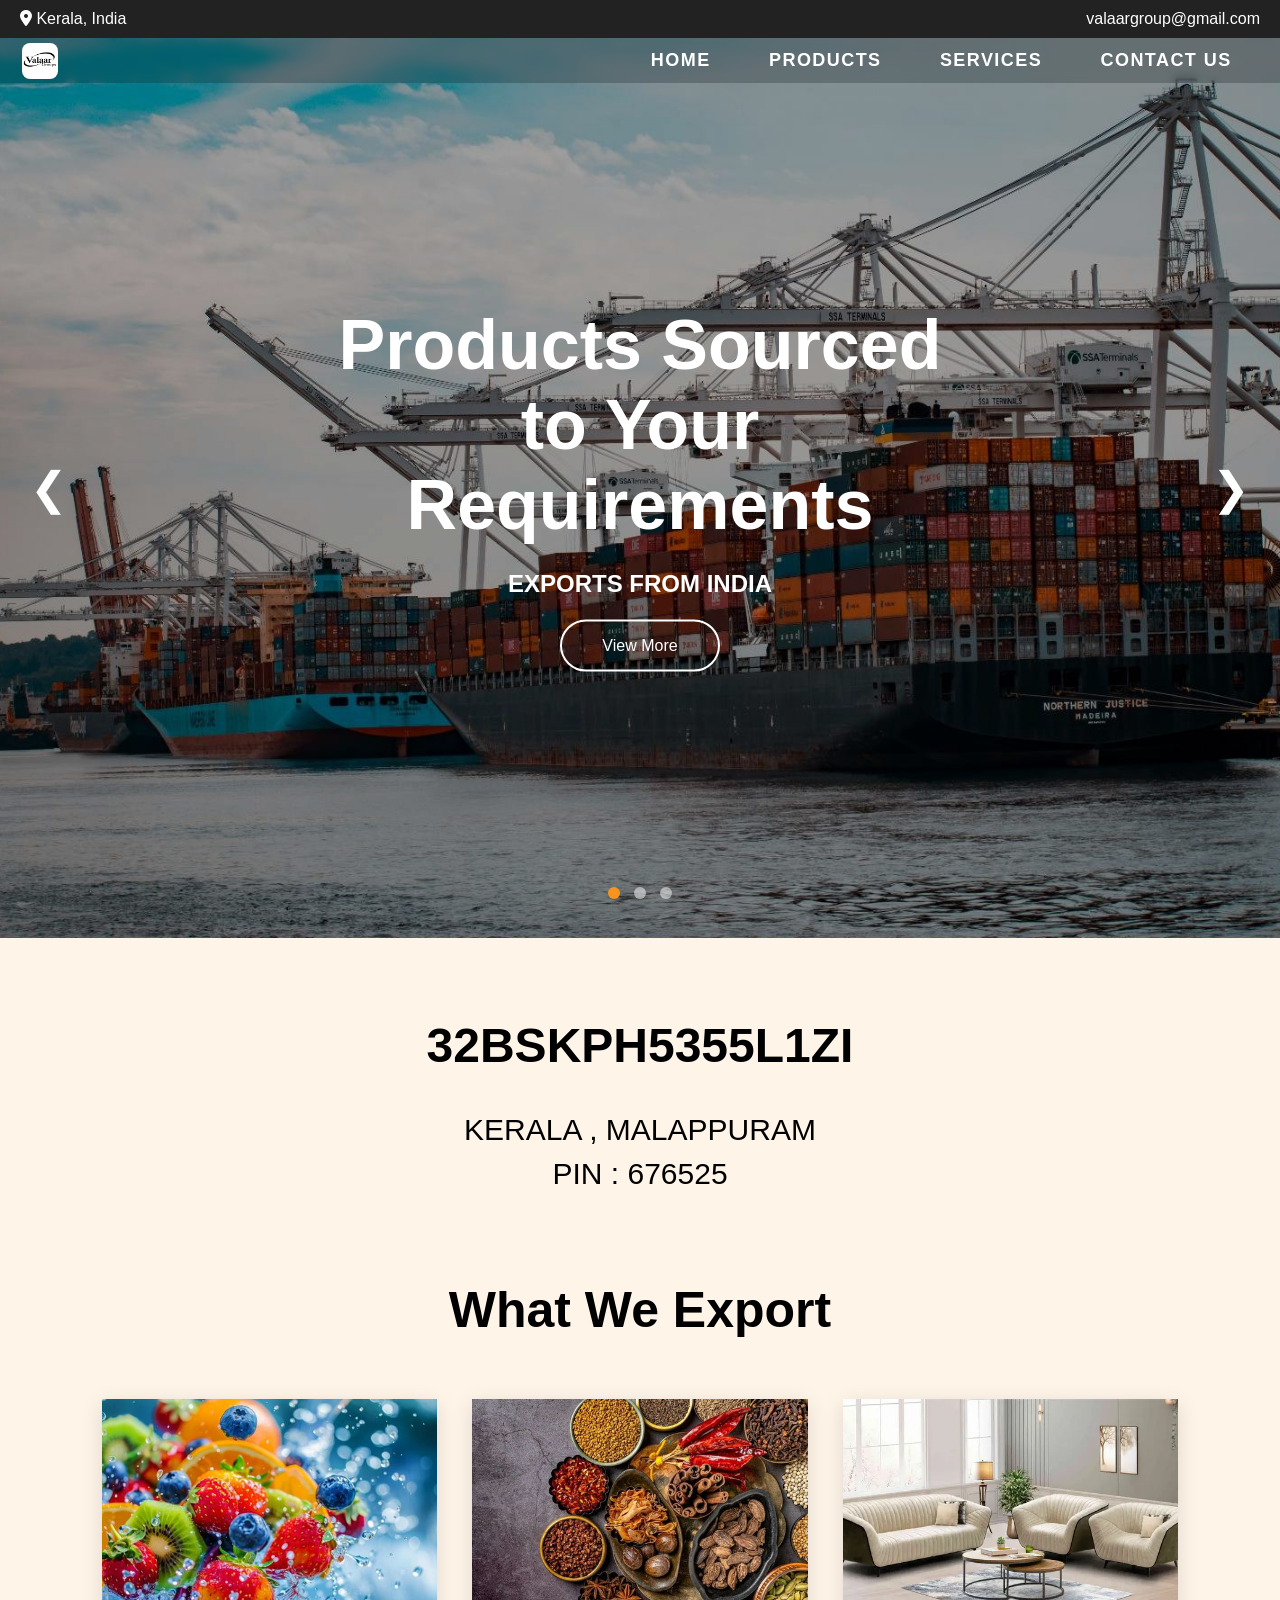
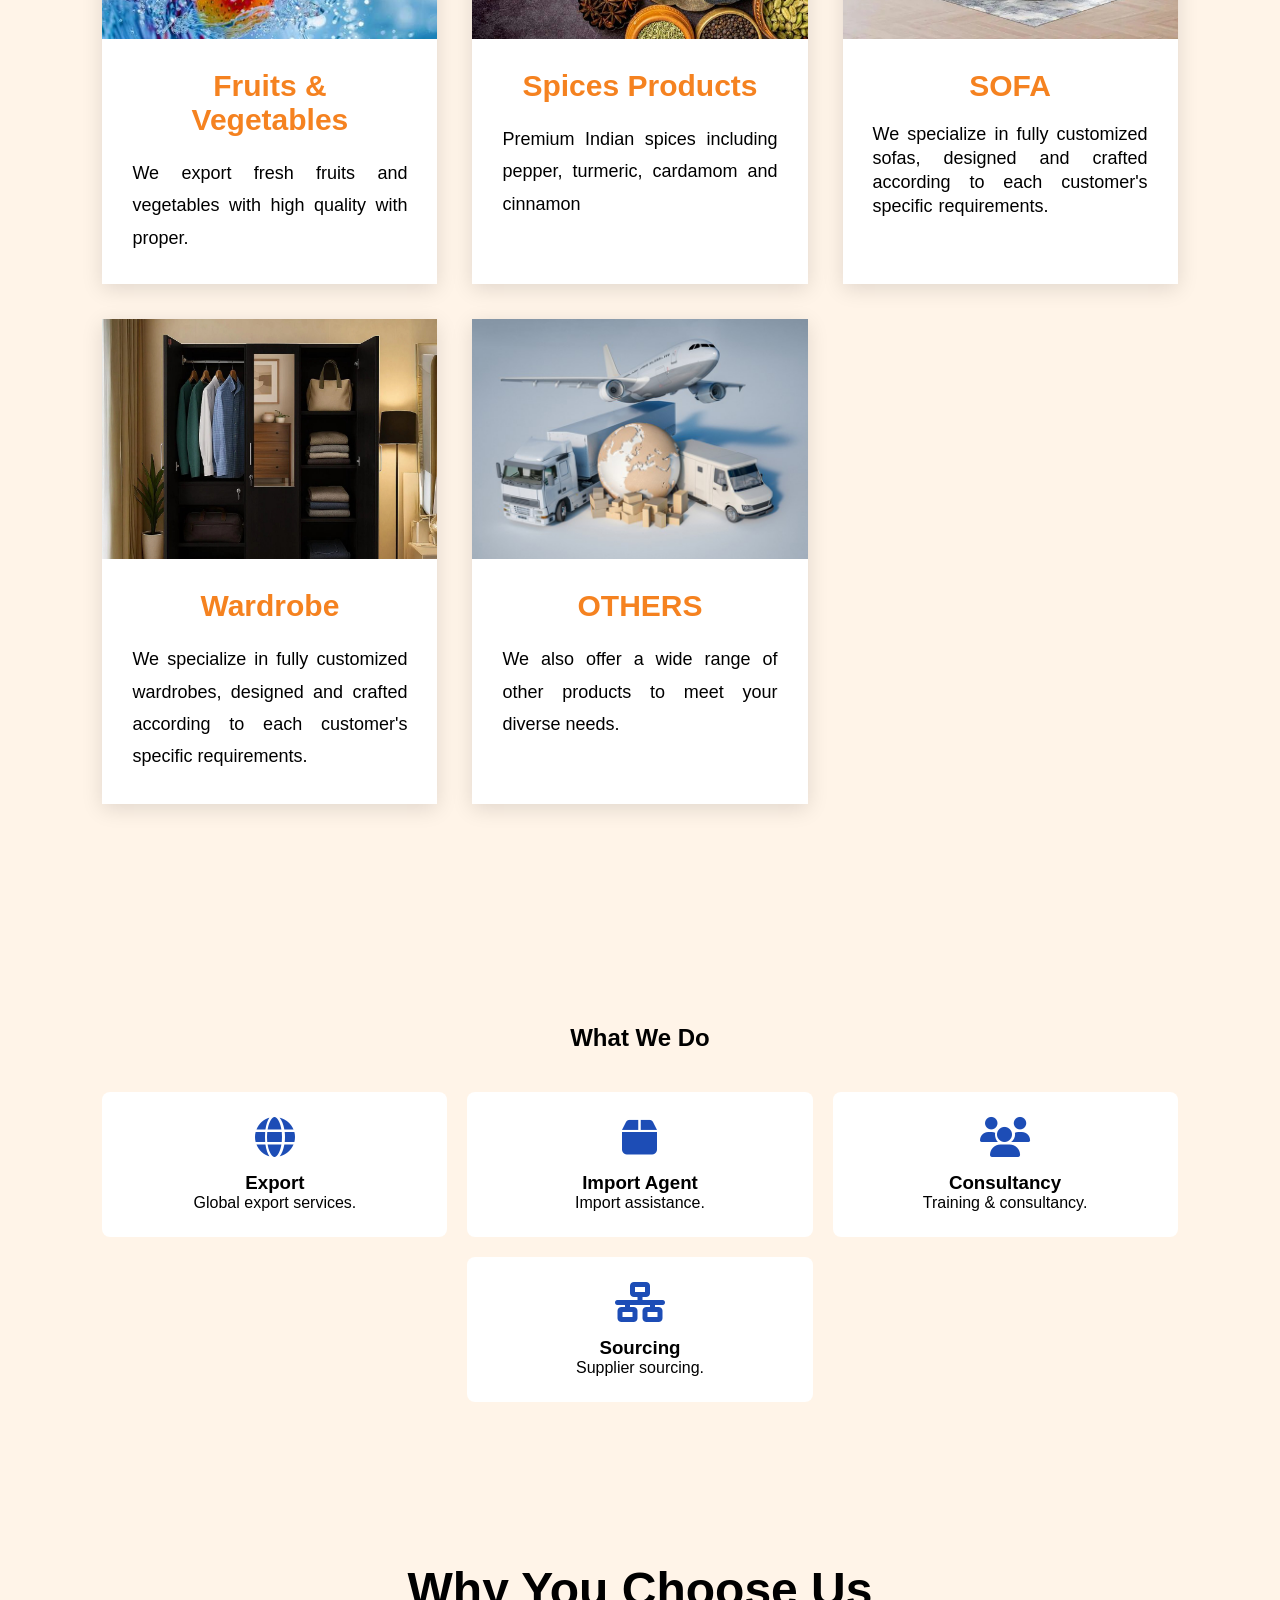
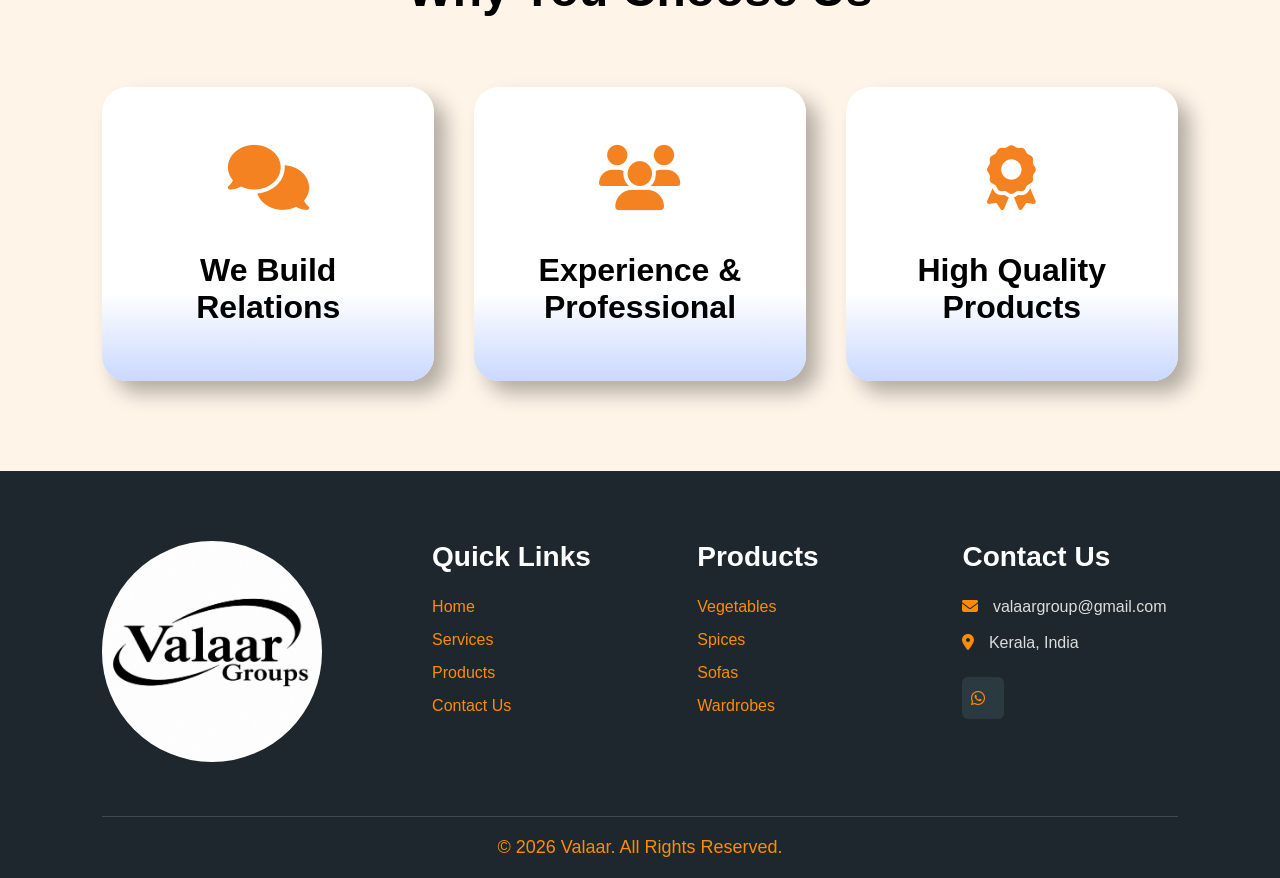
==== commit c629ac28: "Update homepage layout" ====
--- a/index.html
+++ b/index.html
@@ -137,7 +137,7 @@
 
                     <p>
                         Premium Indian spices including pepper, turmeric,
-                        cardamom and cinnamon for worldwide export.
+                        cardamom and cinnamon
                     </p>
                 </div>
 
@@ -198,12 +198,35 @@
 </section>
 
 
-<section class="what" id="services"><h2>What We Do</h2><div class="grid">
-<div class="card"><i class="fa fa-globe"></i><h3>Export</h3><p>Global export services.</p></div>
-<div class="card"><i class="fa fa-box"></i><h3>Import Agent</h3><p>Import assistance.</p></div>
-<div class="card"><i class="fa fa-network-wired"></i><h3>Sourcing</h3><p>Supplier sourcing.</p></div>
-<div class="card"><i class="fa fa-users"></i><h3>Consultancy</h3><p>Training & consultancy.</p></div>
-</div></section>
+<section class="what" id="services">
+    <h2>What We Do</h2>
+
+    <div class="grid">
+        <div class="card">
+            <i class="fa fa-globe"></i>
+            <h3>Export</h3>
+            <p>Global export services.</p>
+        </div>
+
+        <div class="card">
+            <i class="fa fa-box"></i>
+            <h3>Import Agent</h3>
+            <p>Import assistance.</p>
+        </div>
+
+        <div class="card">
+            <i class="fa fa-users"></i>
+            <h3>Consultancy</h3>
+            <p>Training &amp; consultancy.</p>
+        </div>
+
+        <div class="card sourcing-card">
+            <i class="fa fa-network-wired"></i>
+            <h3>Sourcing</h3>
+            <p>Supplier sourcing.</p>
+        </div>
+    </div>
+</section>
 
 <section class="choose-us">
 
@@ -331,6 +354,7 @@
     </div>
 
 </footer>
-<script src="js/script.js"></script><script src="js/script.js"></script>
-</body></body>
+<script src="js/script.js"></script>
+
+</body>
 </html>
--- a/css/style.css
+++ b/css/style.css
@@ -249,6 +249,7 @@
 .export-section{
 
     padding:150px 8%;
+    padding-top: 40px;
 
     background:#FFF4E8;
 
@@ -884,6 +885,7 @@
 /* Remove default link styling */
 .export-link {
     text-decoration: none;
+
     color: inherit;
     display: block;
 }
@@ -1140,4 +1142,46 @@
         width: 100%;
         min-width: 0;
     }
+}
+/* Give all homepage product cards the same height */
+.export-container {
+    grid-auto-rows: 1fr;
+}
+
+.export-container > .export-link {
+    display: flex;
+    flex-direction: column;
+    min-width: 0;
+}
+
+.export-container .export-card {
+    flex: 1;
+    display: flex;
+    flex-direction: column;
+}
+
+.export-container .export-card img {
+    flex-shrink: 0;
+}
+
+.export-container .card-footer {
+    margin-top: auto;
+}
+#services .grid {
+    grid-template-columns: repeat(3, minmax(0, 1fr));
+    gap: 20px;
+}
+
+#services .sourcing-card {
+    grid-column: 2;
+}
+
+@media (max-width: 768px) {
+    #services .grid {
+        grid-template-columns: 1fr;
+    }
+
+    #services .sourcing-card {
+        grid-column: 1;
+    }
 }
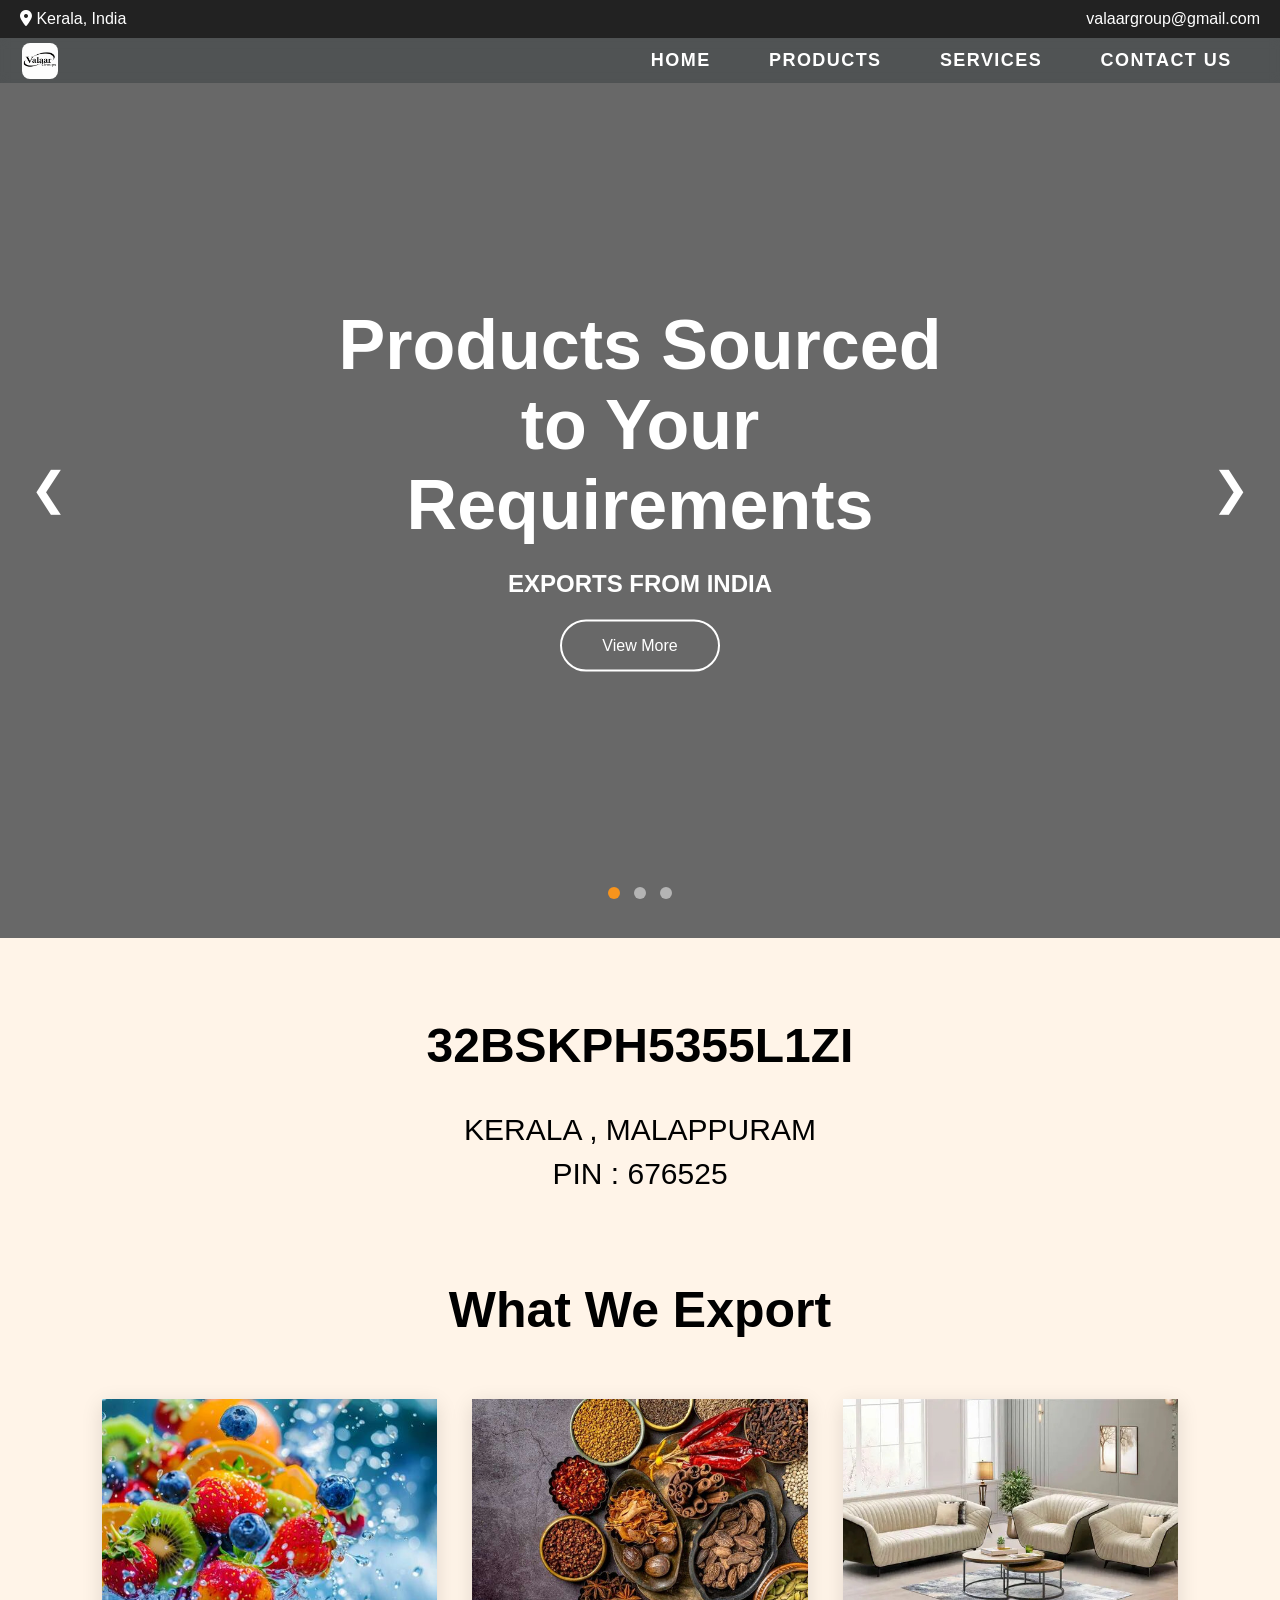
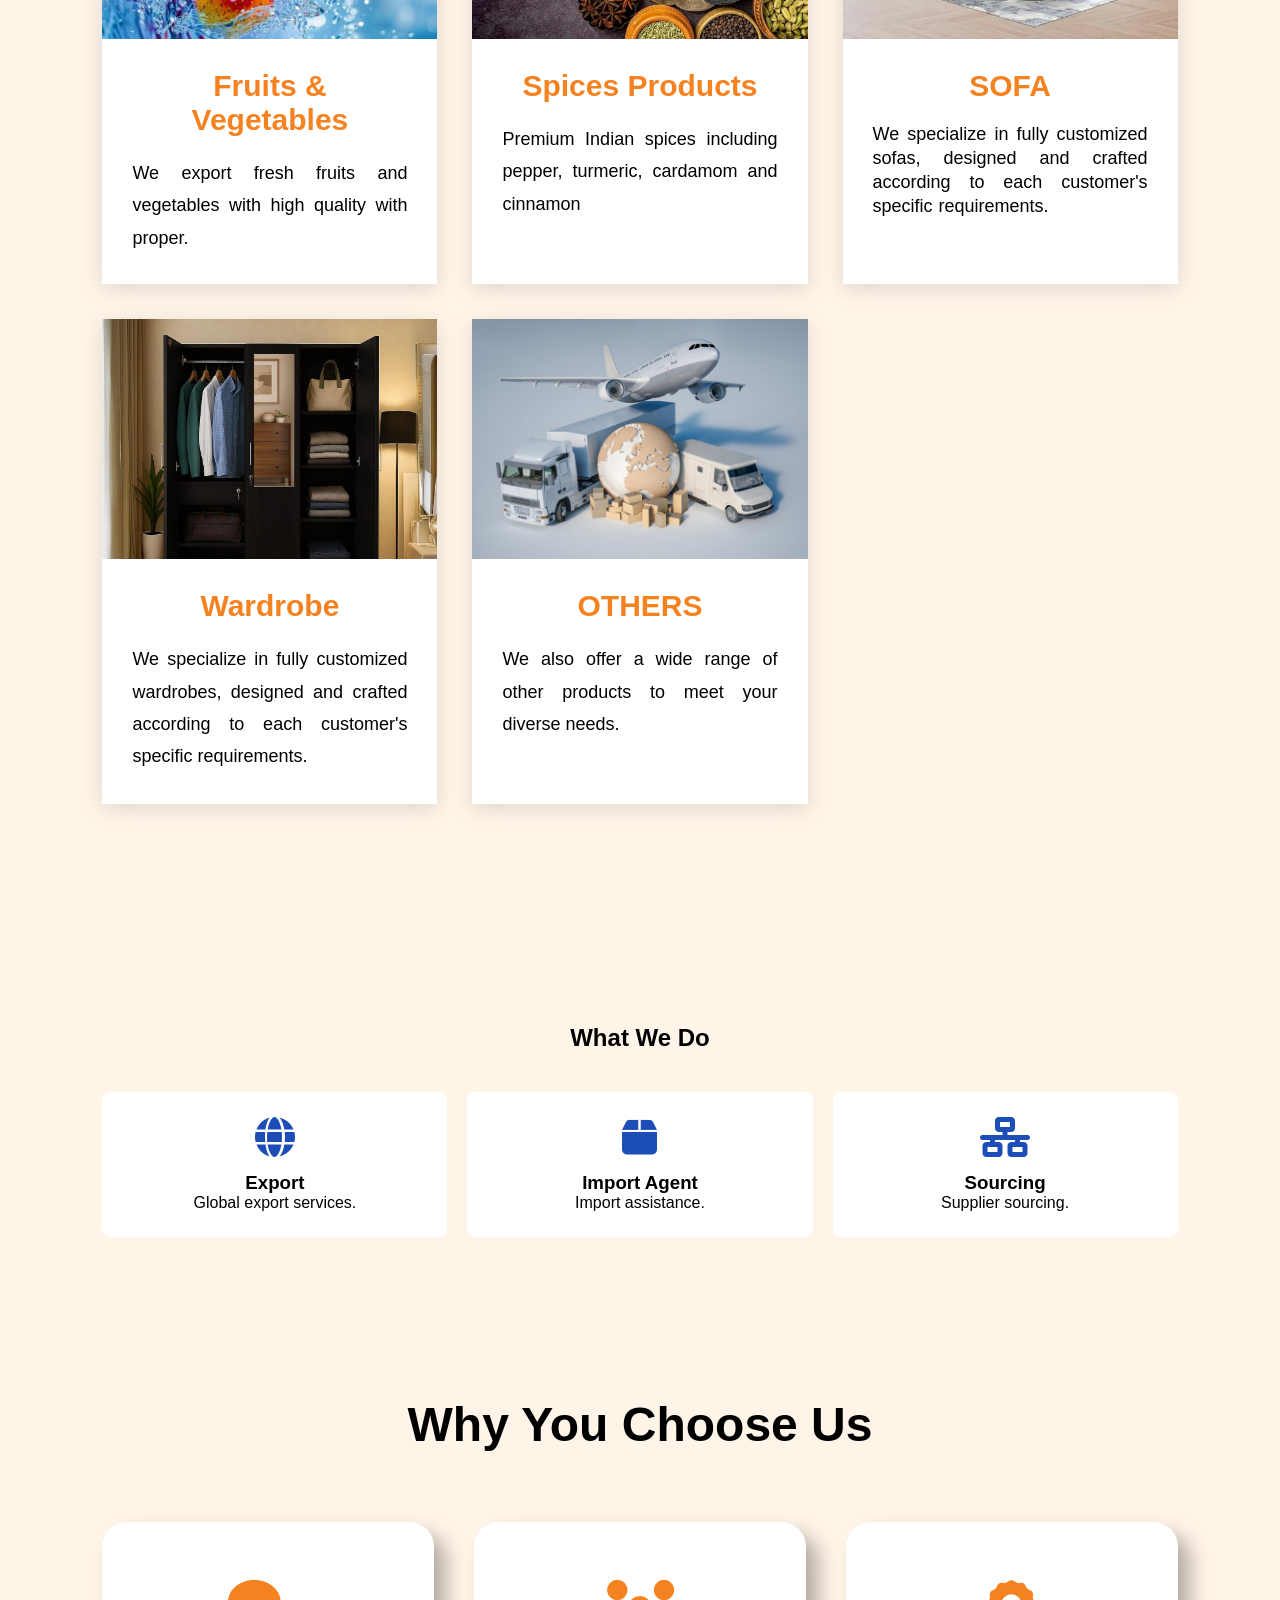
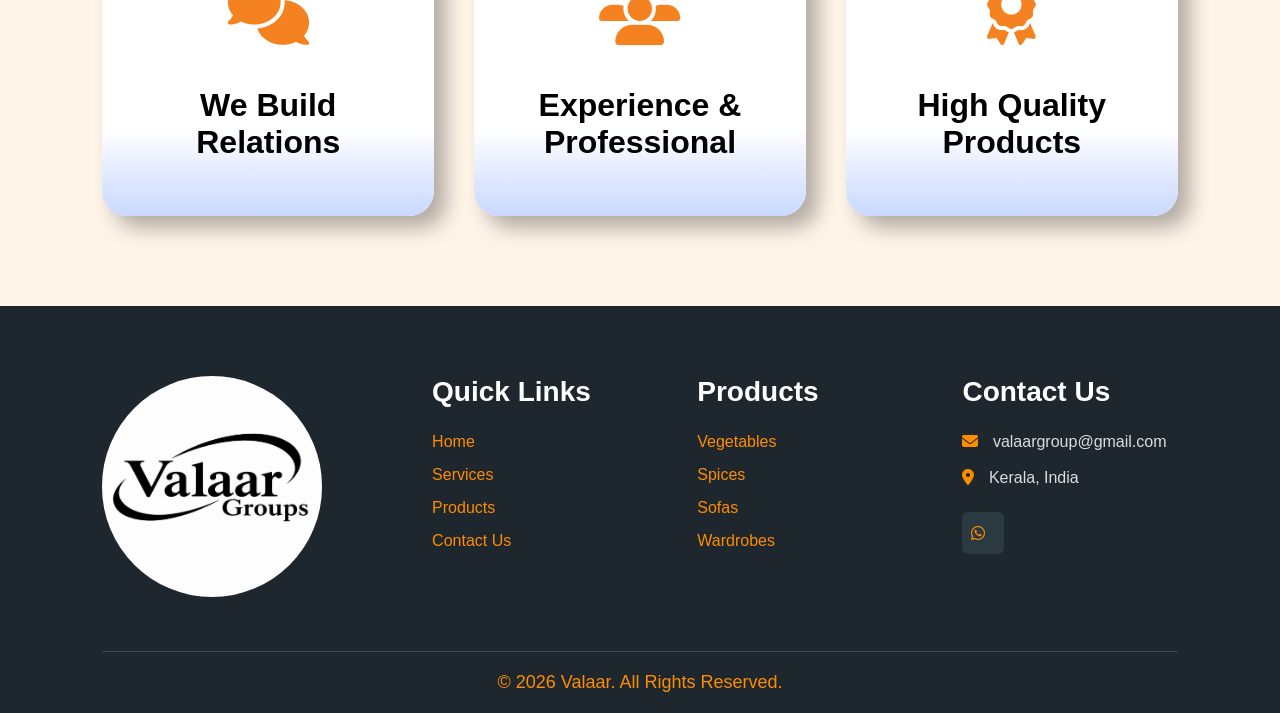
==== commit 15333b8c: "Align What We Do service cards" ====
--- a/index.html
+++ b/index.html
@@ -214,13 +214,13 @@
             <p>Import assistance.</p>
         </div>
 
-        <div class="card">
+       <!--v class="card">
             <i class="fa fa-users"></i>
             <h3>Consultancy</h3>
             <p>Training &amp; consultancy.</p>
-        </div>
-
-        <div class="card sourcing-card">
+        </div>-->
+
+        <div class="card">
             <i class="fa fa-network-wired"></i>
             <h3>Sourcing</h3>
             <p>Supplier sourcing.</p>
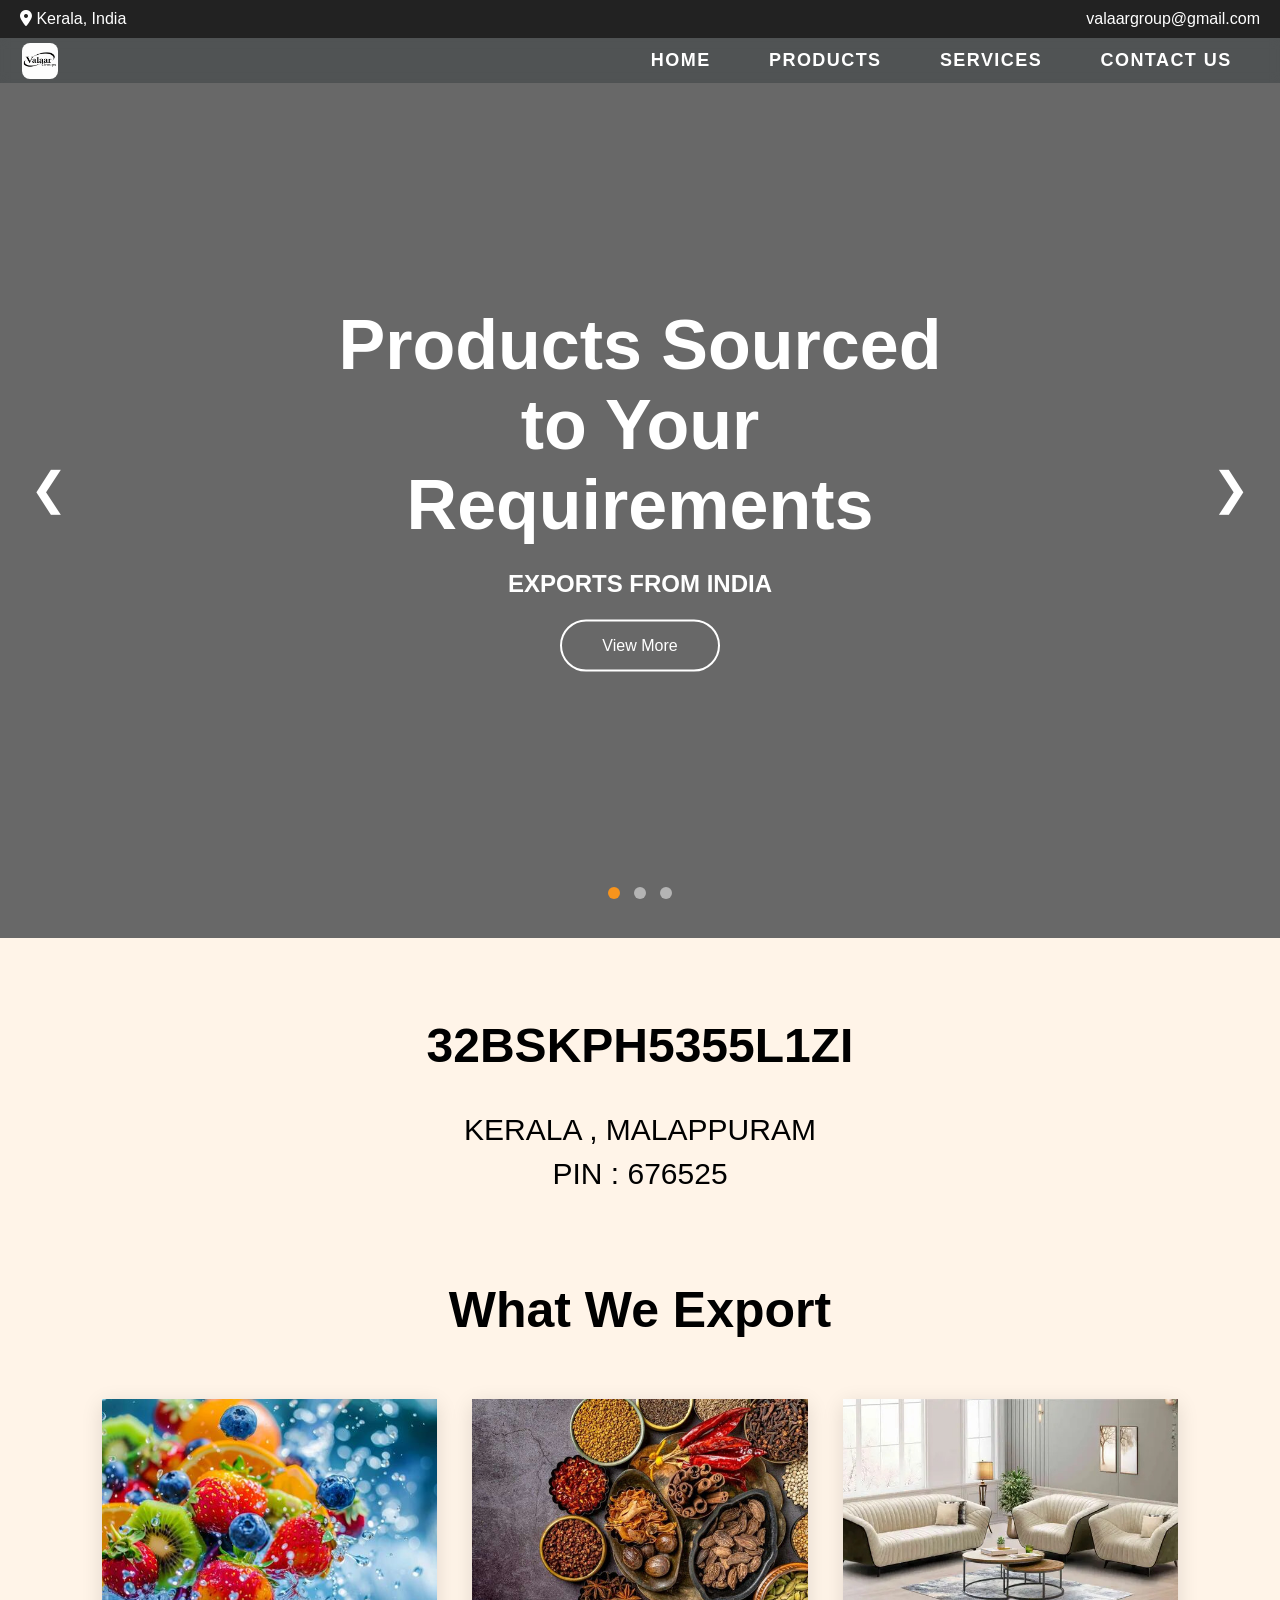
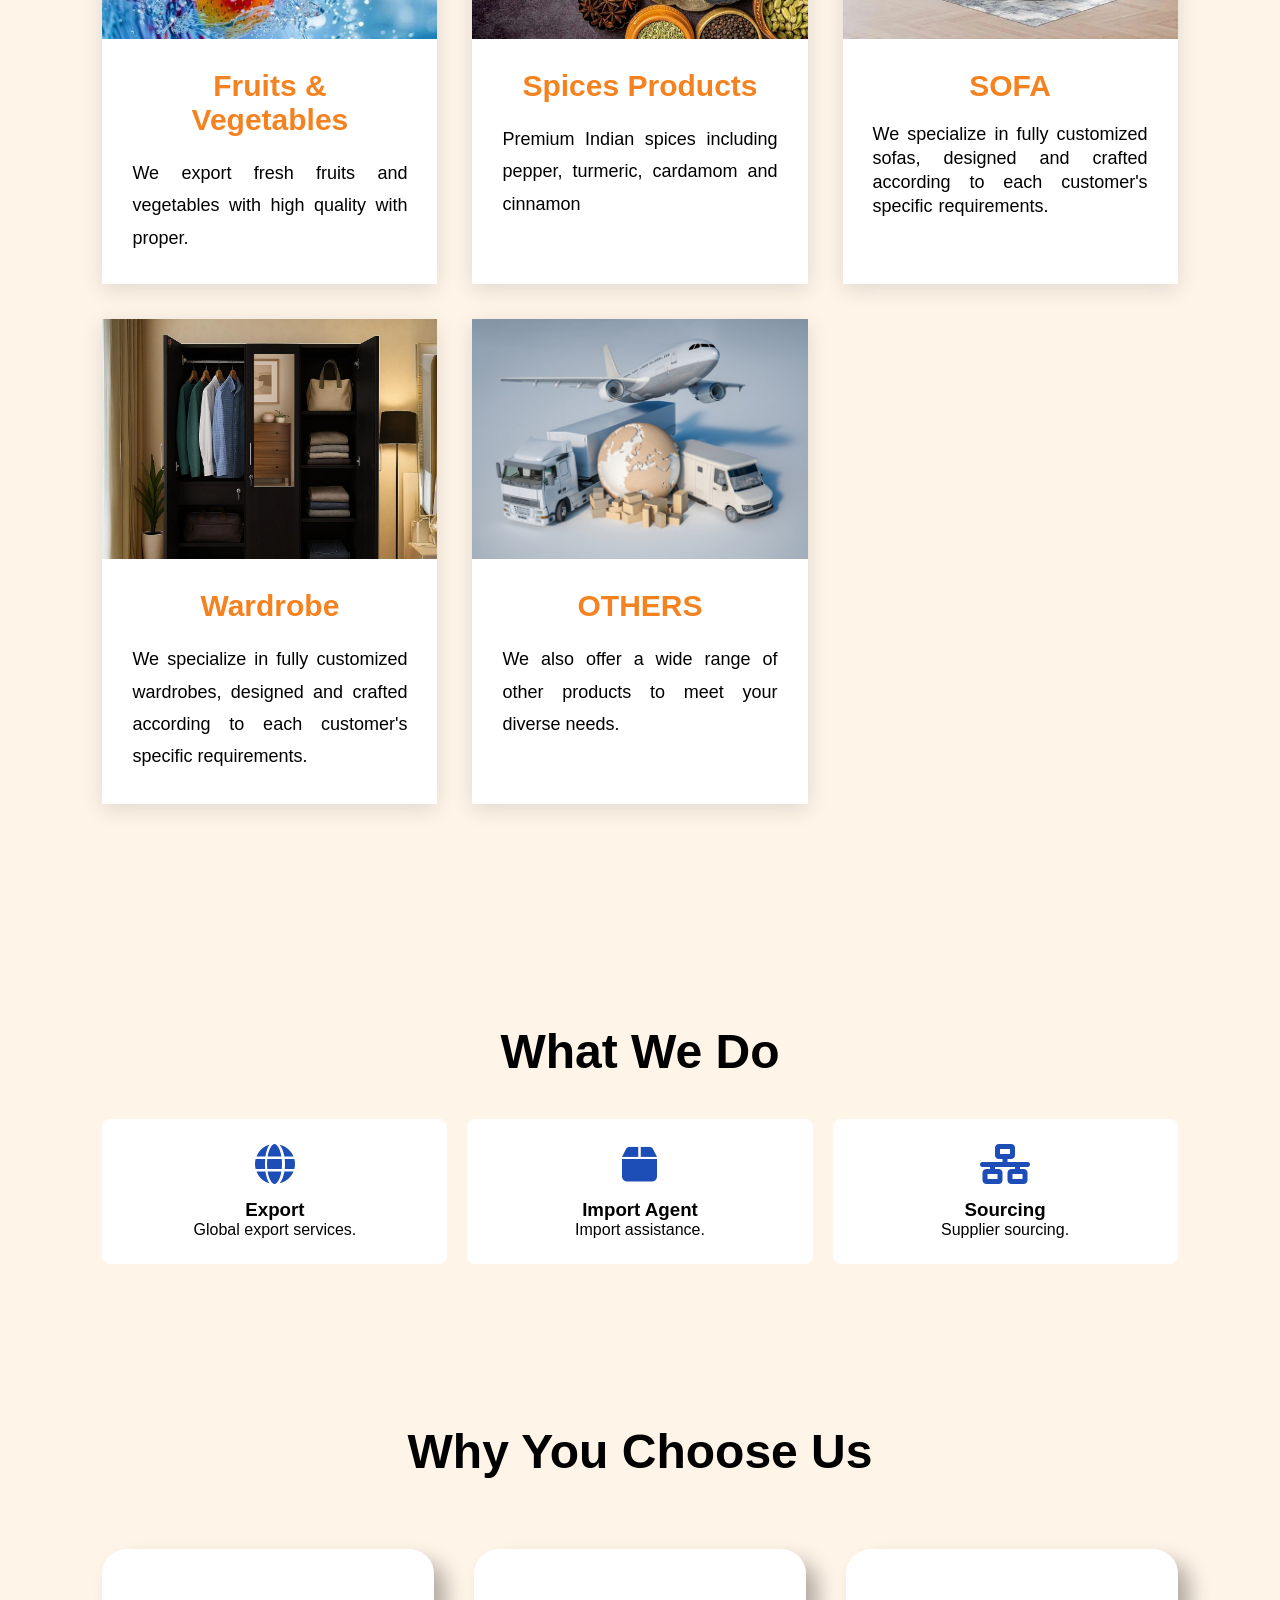
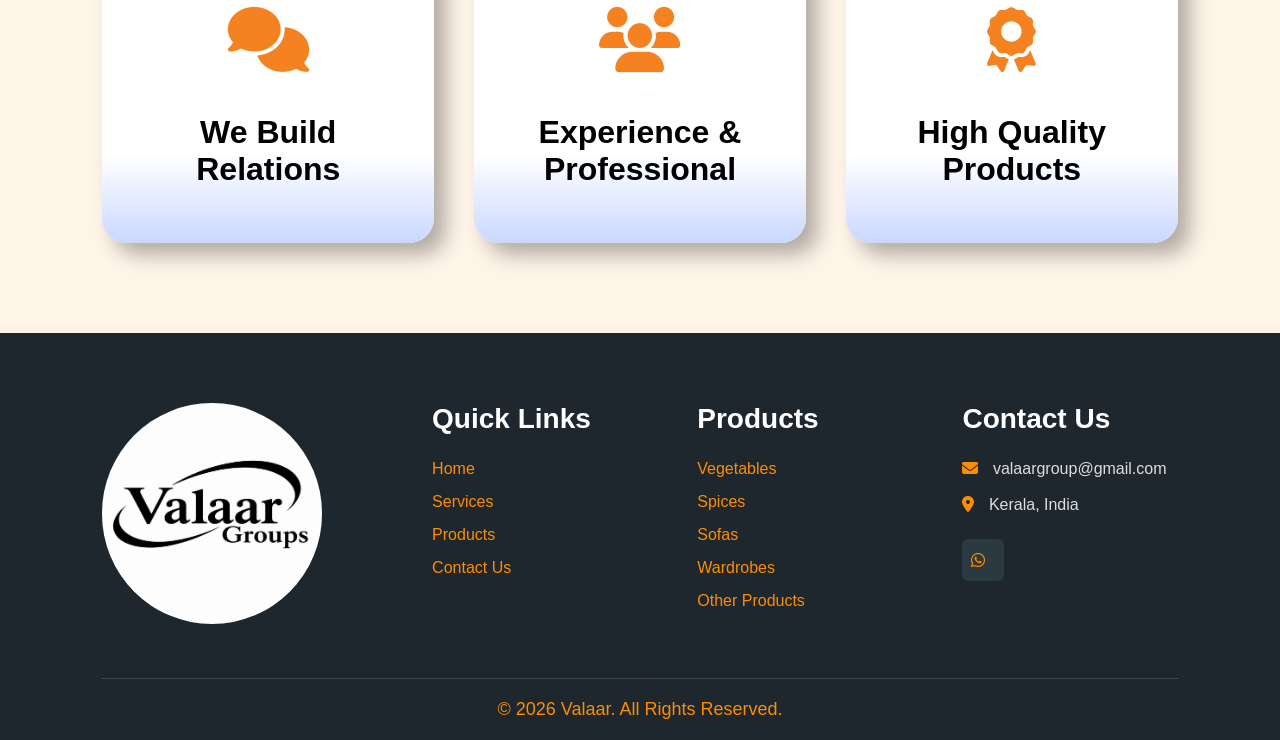
==== commit 835898d4: "Update homepage layout" ====
--- a/index.html
+++ b/index.html
@@ -310,6 +310,7 @@
                 <li><a href="spices.html">Spices</a></li>
                 <li><a href="sofa.html">Sofas</a></li>
                 <li><a href="wardrobe.html">Wardrobes</a></li>
+                <li><a href="contact.html">Other Products</a></li>
             </ul>
 
         </div>
--- a/css/style.css
+++ b/css/style.css
@@ -1184,4 +1184,9 @@
     #services .sourcing-card {
         grid-column: 1;
     }
+}
+@media (width > 900px) {
+    #services h2 {
+        font-size: 48px;
+    }
 }
